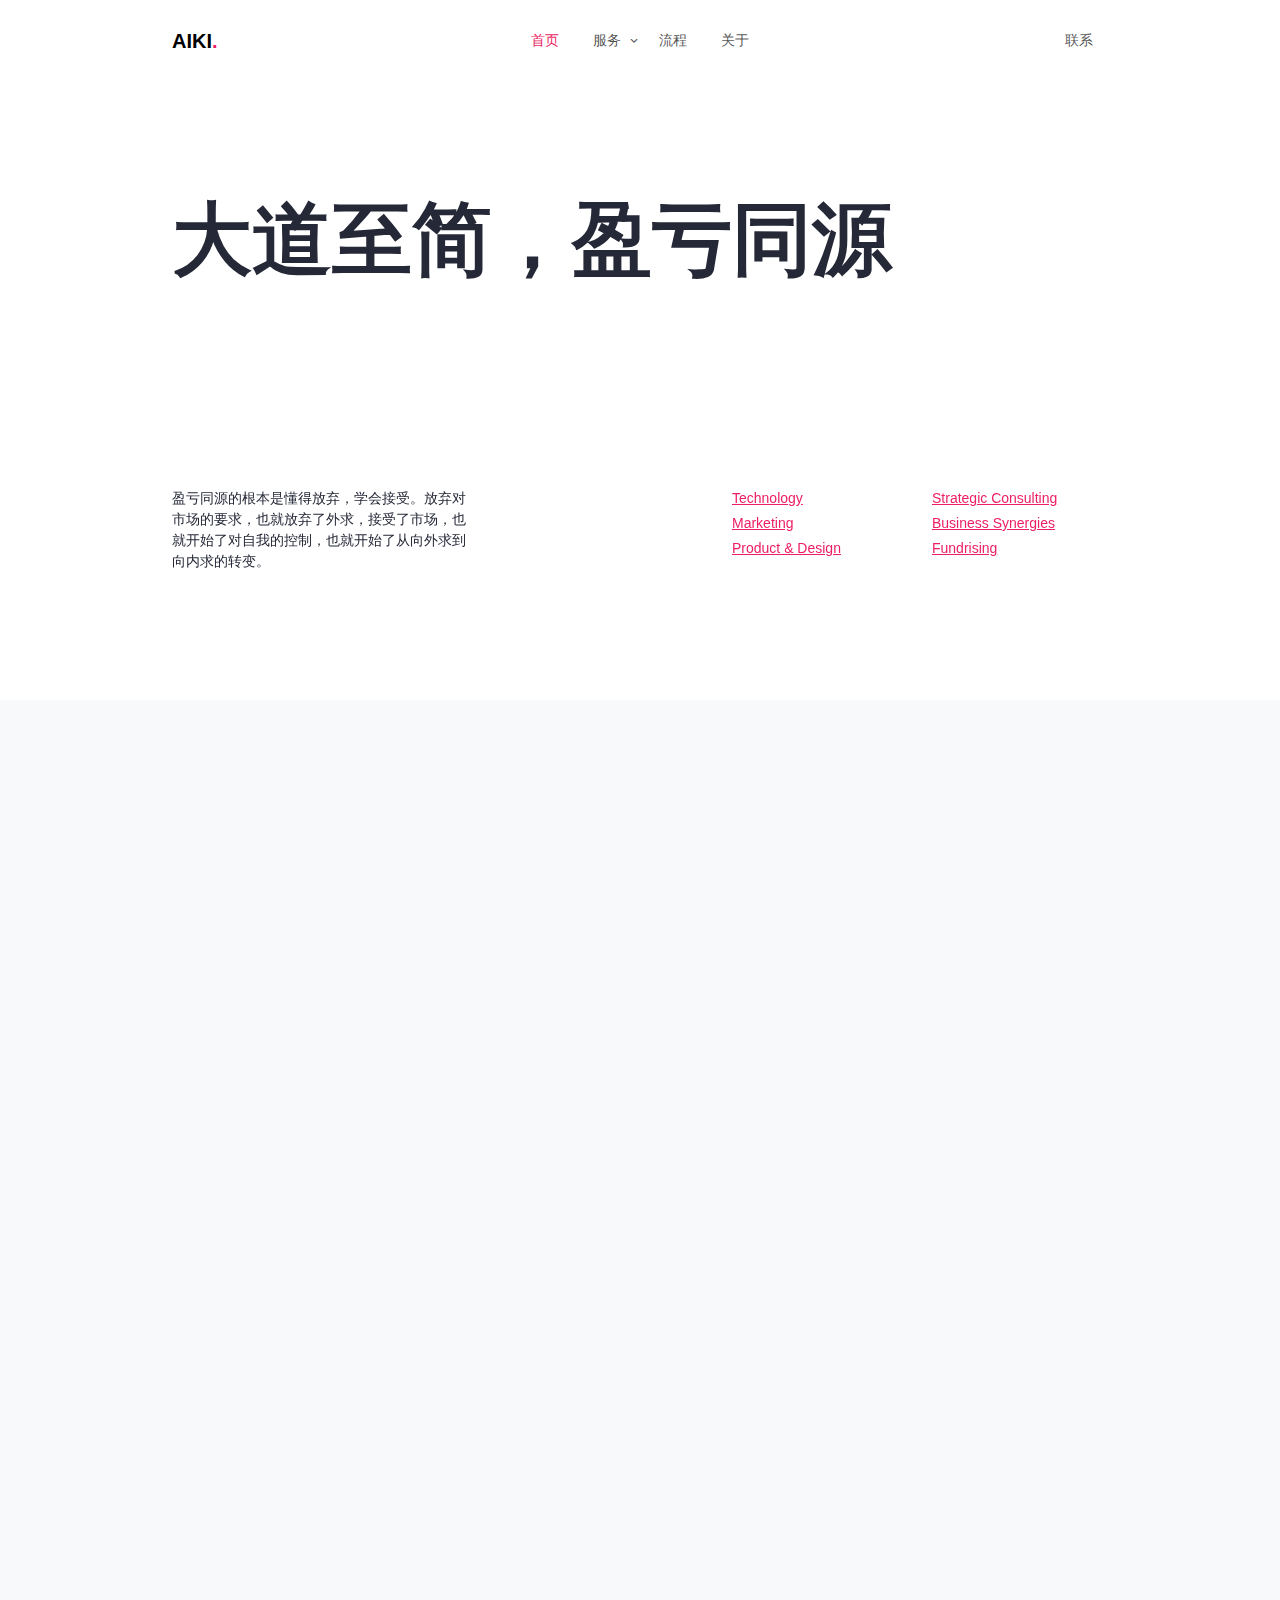
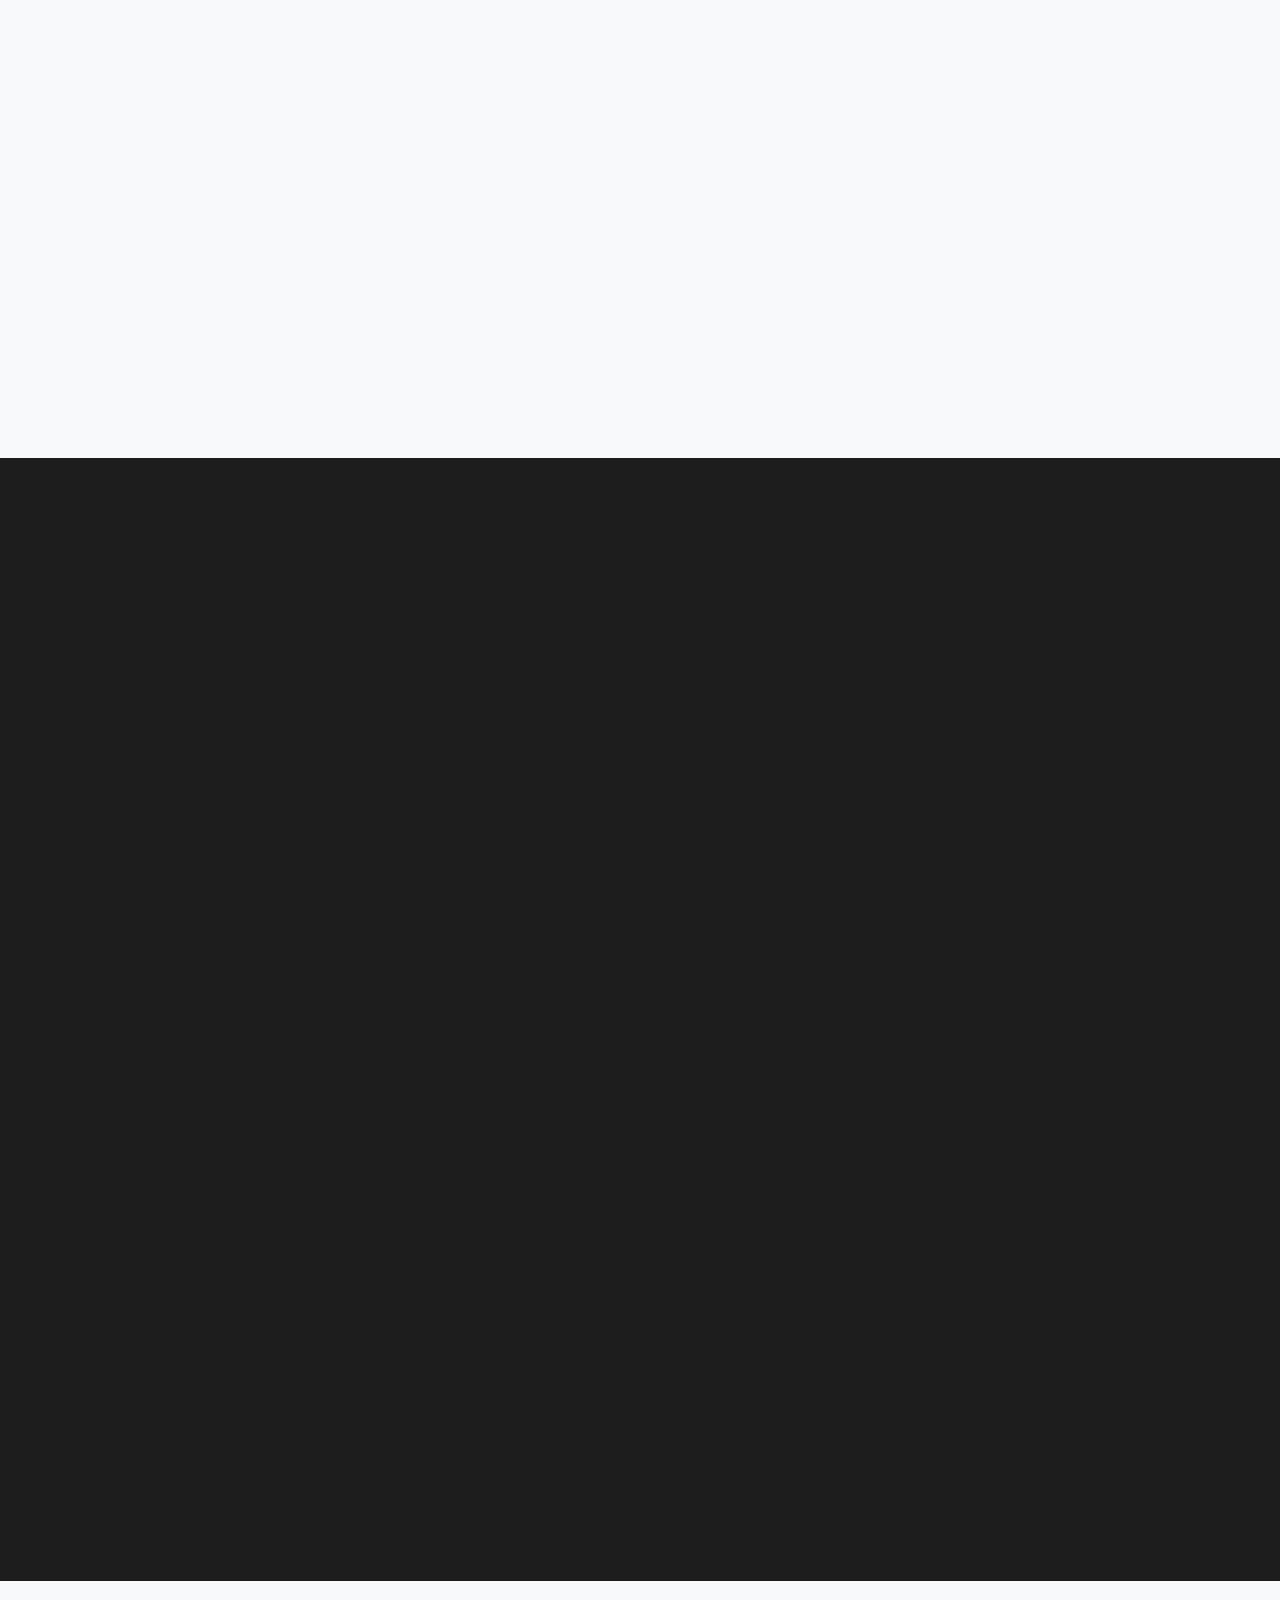
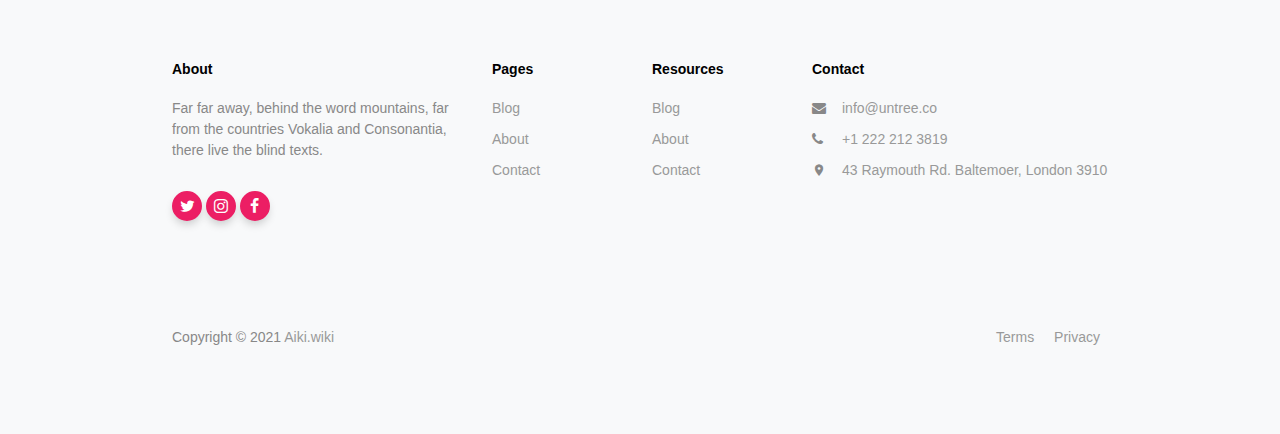
==== index.html @ 5a084901 "Add files via upload" ====
<!doctype html>
<html lang="en">
<head>
	<!-- Required meta tags -->
	<meta charset="utf-8">
	<meta name="viewport" content="width=device-width, initial-scale=1">
		
	<link rel="icon" type="image/png"  href="images/32.png">
	<link rel="stylesheet" href="css/1css2.css">

	<link rel="stylesheet" href="fonts/icomoon/style.css">
	<link rel="stylesheet" href="fonts/flaticon/font/flaticon.css">

	<link rel="stylesheet" href="css/tiny-slider.css">
	<link rel="stylesheet" href="css/aos.css">
	<link rel="stylesheet" href="css/glightbox.min.css">
	<link rel="stylesheet" href="css/style.css">

	<title>AIKI.WIKI - 艾奇交易</title>
</head>
<body data-bs-spy="scroll" data-bs-target="#site-navbar-target" data-bs-offset="100">
	

	<div class="site-mobile-menu site-navbar-target">
		<div class="site-mobile-menu-header">
			<div class="site-mobile-menu-close">
				<span class="icofont-close js-menu-toggle"></span>
			</div>
		</div>
		<div class="site-mobile-menu-body"></div>
	</div>

	<nav class="site-nav js-site-navbar site-navbar-target" id="site-navbar-target">
		<div class="container site-navigation">
			<div class="row">
				<div class="col-6 col-md-2 col-lg-2">
					<a href="index.html" class="logo m-0 float-start">AIKI<span class="text-primary">.</span></a>
				</div>
				<div class="col-md-8 d-none d-md-block col-lg-8 text-center">
					<ul class="js-clone-nav d-none d-lg-inline-block text-start site-menu p-0 m-0 ">
						<li><a href="#home-section" class="nav-link active">首页</a></li>
						<li class="has-children">
							<a href="#services-section" class="nav-link">服务</a>
							<ul class="dropdown">
								<li><a href="#" class="nav-link">Sub Menu One</a></li>
								<li><a href="#" class="nav-link">Sub Menu Two</a></li>
								<li class="has-children">
									<a href="#" class="nav-link">Dropdown</a>
									<ul class="dropdown">
										<li><a href="#" class="nav-link">Sub Menu One</a></li>
										<li><a href="#" class="nav-link">Sub Menu Two</a></li>
										<li><a href="#" class="nav-link">Sub Menu Three</a></li>
									</ul>
								</li>
							</ul>
						</li><!--server-->
						
						<li><a href="#process-section" class="nav-link">流程</a></li>
						
						
						<li><a href="#about-section" class="nav-link">关于</a></li>
					</ul>
				</div>
				<div class="col-6 col-md-2 col-lg-2">
					<ul class="js-clone-nav d-none d-lg-inline-block text-end float-end site-menu p-0 m-0 ">
						<li><a href="#contact-section" class="nav-link">联系</a></li>
					</ul>
					<a href="#" class="burger ms-auto float-end site-menu-toggle js-menu-toggle d-inline-block d-lg-none" data-toggle="collapse" data-target="#main-navbar">
						<span></span>
					</a>
				</div>
			</div>
		</div>
	</nav>
	
	
	<div class="hero" id="home-section">
		<div class="container">
			<div class="row">
				<div class="col-lg-12 mx-auto">
					<h1 class="heading" data-aos="fade-up">大道至简，盈亏同源</h1>
				</div>
			</div>
		</div>
	</div>

	<div class="section pt-0 section-1">
		<div class="container">
			<div class="row justify-content-between">
				<div class="col-lg-4 ml-auto" data-aos="fade-up">
					<p>盈亏同源的根本是懂得放弃，学会接受。放弃对市场的要求，也就放弃了外求，接受了市场，也就开始了对自我的控制，也就开始了从向外求到向内求的转变。</p>
				</div>
				<div class="col-lg-5 ms-auto" >
					<div class="row">
						<div class="col-lg-6" data-aos="fade-up" data-aos-delay="100">
							<ul class="list-unstyled links-underline">
								<li><a href="#">Technology</a></li>
								<li><a href="#">Marketing</a></li>
								<li><a href="#">Product &amp; Design</a></li>
							</ul>
						</div>
						<div class="col-lg-6" data-aos="fade-up" data-aos-delay="200">
							<ul class="list-unstyled links-underline">
								<li><a href="#">Strategic Consulting</a></li>
								<li><a href="#">Business Synergies</a></li>
								<li><a href="#">Fundrising</a></li>
							</ul>
						</div>
					</div>
				</div>
			</div>
		</div>
	</div>
	
	
	<div class="section bg-light" id="services-section">
		<div class="container">
			<div class="row mb-5 ">
				<div class="col-lg-6" data-aos="fade-up" data-aos-delay="0">
					<div class="heading-wrap">
						<h2 class="heading">Services</h2>
					</div>
				</div>
				<div class="col-lg-5 ml-auto" data-aos="fade-up" data-aos-delay="100">
					<p class="mb-4"><strong class="text-black">Separated they live in Bookmarksgrove</strong> right at the coast of the Semantics, a large language ocean. Far far away, behind the word mountains, far from the countries Vokalia and Consonantia, there live the blind texts.</p>
					<p><a href="#contact-section" class="btn btn-primary me-4">Get In Touch</a></p>
				</div>
			</div>
			<div class="row justify-content-center g-5">
				<div class="col-xs-12 col-sm-6 col-md-6 col-lg-5">
					<div class="service"  data-aos="fade-up" data-aos-delay="100">
						<a href="images/img_1.jpg" class="glightbox d-block mb-4 thumb"><img src="images/img_1.jpg" alt="Image" class="img-fluid"></a>
						<div class="">
							<h3 class="mb-3"><a href="#">Graphic Design</a></h3>

							<p>Separated they live in Bookmarksgrove right at the coast of the Semantics, a large language ocean. Far far away, behind the word mountains, far from the countries Vokalia and Consonantia, there live the blind texts.</p>
						</div>
					</div>
				</div>
				<div class="col-xs-12 col-sm-6 col-md-6 col-lg-5">
					<div class="service"  data-aos="fade-up" data-aos-delay="200">
						<a href="images/img_2.jpg" class="glightbox d-block mb-4 thumb"><img src="images/img_2.jpg" alt="Image" class="img-fluid"></a>
						<div class="">
							<h3 class="mb-3"><a href="#">Web Development</a></h3>

							<p>Separated they live in Bookmarksgrove right at the coast of the Semantics, a large language ocean. Far far away, behind the word mountains, far from the countries Vokalia and Consonantia, there live the blind texts.</p>
						</div>
					</div>
				</div>

				<div class="col-xs-12 col-sm-6 col-md-6 col-lg-5">
					<div class="service"  data-aos="fade-up" data-aos-delay="100">
						<a href="images/img_3.jpg" class="glightbox d-block mb-4 thumb"><img src="images/img_3.jpg" alt="Image" class="img-fluid"></a>
						<div class="">
							<h3 class="mb-3"><a href="#">Branding</a></h3>

							<p>Separated they live in Bookmarksgrove right at the coast of the Semantics, a large language ocean. Far far away, behind the word mountains, far from the countries Vokalia and Consonantia, there live the blind texts.</p>
						</div>
					</div>
				</div>
				<div class="col-xs-12 col-sm-6 col-md-6 col-lg-5">
					<div class="service"  data-aos="fade-up" data-aos-delay="200">
						<a href="images/img_4.jpg" class="glightbox d-block mb-4 thumb"><img src="images/img_4.jpg" alt="Image" class="img-fluid"></a>
						<div class="">
							<h3 class="mb-3"><a href="#">Iconography</a></h3>

							<p>Separated they live in Bookmarksgrove right at the coast of the Semantics, a large language ocean. Far far away, behind the word mountains, far from the countries Vokalia and Consonantia, there live the blind texts.</p>
						</div>
					</div>
				</div>

			</div>
		</div>
	</div>

	<div class="section section-4" id="about-section">
		<div class="container">
			<div class="row mb-5">
				<div class="col-lg-6"  data-aos="fade-up" data-aos-delay="0">
					<div class="heading-wrap">
						<h2 class="heading text-white">about</h2>
					</div>
				</div>
				<div class="col-lg-5 ml-auto"  data-aos="fade-up" data-aos-delay="100">
					<p class="mb-4 desc"><strong class="text-black">Separated they live in Bookmarksgrove</strong> right at the coast of the Semantics, a large language ocean. Far far away, behind the word mountains, far from the countries Vokalia and Consonantia, there live the blind texts.</p>
				</div>
			</div>

			<div class="row">
				<div class="col-xs-12 col-sm-6 col-md-6"  data-aos="fade-up" data-aos-delay="100">
					<div class="client active">
						<img src="images/logo-goldline.png" alt="Image">
						<h3>Goldline</h3>
						<p>Far far away, behind the word mountains, far from the countries Vokalia and Consonantia, there live the blind texts.</p>
					</div>
				</div>
				<div class="col-xs-12 col-sm-6 col-md-6"  data-aos="fade-up" data-aos-delay="200">
					<div class="client">
						<img src="images/logo-foxhub.png" alt="Image">
						<h3>Foxhub</h3>
						<p>Far far away, behind the word mountains, far from the countries Vokalia and Consonantia, there live the blind texts.</p>
					</div>
				</div>
				<div class="col-xs-12 col-sm-6 col-md-6"  data-aos="fade-up" data-aos-delay="100">
					<div class="client">
						<img src="images/logo-ideaa.png" alt="Image">
						<h3>Ideaa</h3>
						<p>Far far away, behind the word mountains, far from the countries Vokalia and Consonantia, there live the blind texts.</p>
					</div>
				</div>

				<div class="col-xs-12 col-sm-6 col-md-6"  data-aos="fade-up" data-aos-delay="200">
					<div class="client">
						<img src="images/logo-nirastate.png" alt="Image">
						<h3>Nirastate</h3>
						<p>Far far away, behind the word mountains, far from the countries Vokalia and Consonantia, there live the blind texts.</p>
					</div>
				</div>
				<div class="col-xs-12 col-sm-6 col-md-6"  data-aos="fade-up" data-aos-delay="100">
					<div class="client">
						<img src="images/logo-treva.png" alt="Image">
						<h3>Treva</h3>
						<p>Far far away, behind the word mountains, far from the countries Vokalia and Consonantia, there live the blind texts.</p>
					</div>
				</div>
				<div class="col-xs-12 col-sm-6 col-md-6"  data-aos="fade-up" data-aos-delay="200">
					<div class="client">
						<img src="images/logo-goldline.png" alt="Image">
						<h3>Goldline</h3>
						<p>Far far away, behind the word mountains, far from the countries Vokalia and Consonantia, there live the blind texts.</p>
					</div>
				</div>
			</div>
		</div>
	</div>





	<div class="site-footer">
		<div class="inner first">
			<div class="container">
				<div class="row">
					<div class="col-md-6 col-lg-4">
						<div class="widget">
							<h3 class="heading">About</h3>
							<p>Far far away, behind the word mountains, far from the countries Vokalia and Consonantia, there live the blind texts.</p>
						</div>
						<div class="widget">
							<ul class="list-unstyled social">
								<li><a href="#"><span class="icon-twitter"></span></a></li>
								<li><a href="#"><span class="icon-instagram"></span></a></li>
								<li><a href="#"><span class="icon-facebook"></span></a></li>
							</ul>
						</div>
					</div>
					<div class="col-md-6 col-lg-2 pl-lg-5">
						<div class="widget">
							<h3 class="heading">Pages</h3>
							<ul class="links list-unstyled">
								<li><a href="#">Blog</a></li>
								<li><a href="#">About</a></li>
								<li><a href="#">Contact</a></li>
							</ul>
						</div>
					</div>
					<div class="col-md-6 col-lg-2">
						<div class="widget">
							<h3 class="heading">Resources</h3>
							<ul class="links list-unstyled">
								<li><a href="#">Blog</a></li>
								<li><a href="#">About</a></li>
								<li><a href="#">Contact</a></li>
							</ul>
						</div>
					</div>
					<div class="col-md-6 col-lg-4">
						<div class="widget">
							<h3 class="heading">Contact</h3>
							<ul class="list-unstyled quick-info links">
								<li class="email"><a href="#">info@untree.co</a></li>
								<li class="phone"><a href="#">+1 222 212 3819</a></li>
								<li class="address"><a href="#">43 Raymouth Rd. Baltemoer, London 3910</a></li>
							</ul>
						</div>
					</div>
				</div>
			</div>
		</div>



		<div class="inner dark">
			<div class="container">
				<div class="row text-center text-md-start">
					<div class="col-md-6 mb-3 mb-md-0">
						<p>Copyright &copy; 2021 <a href="http://www.AIKI.WIKI/" target="_blank" rel="nofollow noopener">Aiki.wiki</a>
						</p>
					</div>
					<div class="col-md-6 text-md-end">
						<a href="#" class="mx-2">Terms</a>
						<a href="#" class="mx-2">Privacy</a>
					</div>
				</div>
			</div>
		</div>
	</div>

	<!-- Preloader -->
	<div id="overlayer"></div>
	<div class="loader">
		<div class="spinner-border" role="status">
			<span class="visually-hidden">Loading...</span>
		</div>
	</div>


	<script src="js/bootstrap.bundle.min.js"></script>
	<script src="js/tiny-slider.js"></script>
	<script src="js/aos.js"></script>
	<script src="js/navbar.js"></script>
	<script src="js/page-scroll.js"></script>
	<script src="js/counter.js"></script>
	<script src="js/glightbox.min.js"></script>
	<script src="js/custom.js"></script>
</body>
</html>
---- fonts/icomoon/style.css ----
@font-face {
  font-family: 'icomoon';
  src:  url('fonts/icomoon.eot?10si43');
  src:  url('fonts/icomoon.eot?10si43#iefix') format('embedded-opentype'),
    url('fonts/icomoon.ttf?10si43') format('truetype'),
    url('fonts/icomoon.woff?10si43') format('woff'),
    url('fonts/icomoon.svg?10si43#icomoon') format('svg');
  font-weight: normal;
  font-style: normal;
}

[class^="icon-"], [class*=" icon-"] {
  /* use !important to prevent issues with browser extensions that change fonts */
  font-family: 'icomoon' !important;
  speak: none;
  font-style: normal;
  font-weight: normal;
  font-variant: normal;
  text-transform: none;
  line-height: 1;

  /* Better Font Rendering =========== */
  -webkit-font-smoothing: antialiased;
  -moz-osx-font-smoothing: grayscale;
}

.icon-asterisk:before {
  content: "\f069";
}
.icon-plus:before {
  content: "\f067";
}
.icon-question:before {
  content: "\f128";
}
.icon-minus:before {
  content: "\f068";
}
.icon-glass:before {
  content: "\f000";
}
.icon-music:before {
  content: "\f001";
}
.icon-search:before {
  content: "\f002";
}
.icon-envelope-o:before {
  content: "\f003";
}
.icon-heart:before {
  content: "\f004";
}
.icon-star:before {
  content: "\f005";
}
.icon-star-o:before {
  content: "\f006";
}
.icon-user:before {
  content: "\f007";
}
.icon-film:before {
  content: "\f008";
}
.icon-th-large:before {
  content: "\f009";
}
.icon-th:before {
  content: "\f00a";
}
.icon-th-list:before {
  content: "\f00b";
}
.icon-check:before {
  content: "\f00c";
}
.icon-close:before {
  content: "\f00d";
}
.icon-remove:before {
  content: "\f00d";
}
.icon-times:before {
  content: "\f00d";
}
.icon-search-plus:before {
  content: "\f00e";
}
.icon-search-minus:before {
  content: "\f010";
}
.icon-power-off:before {
  content: "\f011";
}
.icon-signal:before {
  content: "\f012";
}
.icon-cog:before {
  content: "\f013";
}
.icon-gear:before {
  content: "\f013";
}
.icon-trash-o:before {
  content: "\f014";
}
.icon-home:before {
  content: "\f015";
}
.icon-file-o:before {
  content: "\f016";
}
.icon-clock-o:before {
  content: "\f017";
}
.icon-road:before {
  content: "\f018";
}
.icon-download:before {
  content: "\f019";
}
.icon-arrow-circle-o-down:before {
  content: "\f01a";
}
.icon-arrow-circle-o-up:before {
  content: "\f01b";
}
.icon-inbox:before {
  content: "\f01c";
}
.icon-play-circle-o:before {
  content: "\f01d";
}
.icon-repeat:before {
  content: "\f01e";
}
.icon-rotate-right:before {
  content: "\f01e";
}
.icon-refresh:before {
  content: "\f021";
}
.icon-list-alt:before {
  content: "\f022";
}
.icon-lock:before {
  content: "\f023";
}
.icon-flag:before {
  content: "\f024";
}
.icon-headphones:before {
  content: "\f025";
}
.icon-volume-off:before {
  content: "\f026";
}
.icon-volume-down:before {
  content: "\f027";
}
.icon-volume-up:before {
  content: "\f028";
}
.icon-qrcode:before {
  content: "\f029";
}
.icon-barcode:before {
  content: "\f02a";
}
.icon-tag:before {
  content: "\f02b";
}
.icon-tags:before {
  content: "\f02c";
}
.icon-book:before {
  content: "\f02d";
}
.icon-bookmark:before {
  content: "\f02e";
}
.icon-print:before {
  content: "\f02f";
}
.icon-camera:before {
  content: "\f030";
}
.icon-font:before {
  content: "\f031";
}
.icon-bold:before {
  content: "\f032";
}
.icon-italic:before {
  content: "\f033";
}
.icon-text-height:before {
  content: "\f034";
}
.icon-text-width:before {
  content: "\f035";
}
.icon-align-left:before {
  content: "\f036";
}
.icon-align-center:before {
  content: "\f037";
}
.icon-align-right:before {
  content: "\f038";
}
.icon-align-justify:before {
  content: "\f039";
}
.icon-list:before {
  content: "\f03a";
}
.icon-dedent:before {
  content: "\f03b";
}
.icon-outdent:before {
  content: "\f03b";
}
.icon-indent:before {
  content: "\f03c";
}
.icon-video-camera:before {
  content: "\f03d";
}
.icon-image:before {
  content: "\f03e";
}
.icon-photo:before {
  content: "\f03e";
}
.icon-picture-o:before {
  content: "\f03e";
}
.icon-pencil:before {
  content: "\f040";
}
.icon-map-marker:before {
  content: "\f041";
}
.icon-adjust:before {
  content: "\f042";
}
.icon-tint:before {
  content: "\f043";
}
.icon-edit:before {
  content: "\f044";
}
.icon-pencil-square-o:before {
  content: "\f044";
}
.icon-share-square-o:before {
  content: "\f045";
}
.icon-check-square-o:before {
  content: "\f046";
}
.icon-arrows:before {
  content: "\f047";
}
.icon-step-backward:before {
  content: "\f048";
}
.icon-fast-backward:before {
  content: "\f049";
}
.icon-backward:before {
  content: "\f04a";
}
.icon-play:before {
  content: "\f04b";
}
.icon-pause:before {
  content: "\f04c";
}
.icon-stop:before {
  content: "\f04d";
}
.icon-forward:before {
  content: "\f04e";
}
.icon-fast-forward:before {
  content: "\f050";
}
.icon-step-forward:before {
  content: "\f051";
}
.icon-eject:before {
  content: "\f052";
}
.icon-chevron-left:before {
  content: "\f053";
}
.icon-chevron-right:before {
  content: "\f054";
}
.icon-plus-circle:before {
  content: "\f055";
}
.icon-minus-circle:before {
  content: "\f056";
}
.icon-times-circle:before {
  content: "\f057";
}
.icon-check-circle:before {
  content: "\f058";
}
.icon-question-circle:before {
  content: "\f059";
}
.icon-info-circle:before {
  content: "\f05a";
}
.icon-crosshairs:before {
  content: "\f05b";
}
.icon-times-circle-o:before {
  content: "\f05c";
}
.icon-check-circle-o:before {
  content: "\f05d";
}
.icon-ban:before {
  content: "\f05e";
}
.icon-arrow-left:before {
  content: "\f060";
}
.icon-arrow-right:before {
  content: "\f061";
}
.icon-arrow-up:before {
  content: "\f062";
}
.icon-arrow-down:before {
  content: "\f063";
}
.icon-mail-forward:before {
  content: "\f064";
}
.icon-share:before {
  content: "\f064";
}
.icon-expand:before {
  content: "\f065";
}
.icon-compress:before {
  content: "\f066";
}
.icon-exclamation-circle:before {
  content: "\f06a";
}
.icon-gift:before {
  content: "\f06b";
}
.icon-leaf:before {
  content: "\f06c";
}
.icon-fire:before {
  content: "\f06d";
}
.icon-eye:before {
  content: "\f06e";
}
.icon-eye-slash:before {
  content: "\f070";
}
.icon-exclamation-triangle:before {
  content: "\f071";
}
.icon-warning:before {
  content: "\f071";
}
.icon-plane:before {
  content: "\f072";
}
.icon-calendar:before {
  content: "\f073";
}
.icon-random:before {
  content: "\f074";
}
.icon-comment:before {
  content: "\f075";
}
.icon-magnet:before {
  content: "\f076";
}
.icon-chevron-up:before {
  content: "\f077";
}
.icon-chevron-down:before {
  content: "\f078";
}
.icon-retweet:before {
  content: "\f079";
}
.icon-shopping-cart:before {
  content: "\f07a";
}
.icon-folder:before {
  content: "\f07b";
}
.icon-folder-open:before {
  content: "\f07c";
}
.icon-arrows-v:before {
  content: "\f07d";
}
.icon-arrows-h:before {
  content: "\f07e";
}
.icon-bar-chart:before {
  content: "\f080";
}
.icon-bar-chart-o:before {
  content: "\f080";
}
.icon-twitter-square:before {
  content: "\f081";
}
.icon-facebook-square:before {
  content: "\f082";
}
.icon-camera-retro:before {
  content: "\f083";
}
.icon-key:before {
  content: "\f084";
}
.icon-cogs:before {
  content: "\f085";
}
.icon-gears:before {
  content: "\f085";
}
.icon-comments:before {
  content: "\f086";
}
.icon-thumbs-o-up:before {
  content: "\f087";
}
.icon-thumbs-o-down:before {
  content: "\f088";
}
.icon-star-half:before {
  content: "\f089";
}
.icon-heart-o:before {
  content: "\f08a";
}
.icon-sign-out:before {
  content: "\f08b";
}
.icon-linkedin-square:before {
  content: "\f08c";
}
.icon-thumb-tack:before {
  content: "\f08d";
}
.icon-external-link:before {
  content: "\f08e";
}
.icon-sign-in:before {
  content: "\f090";
}
.icon-trophy:before {
  content: "\f091";
}
.icon-github-square:before {
  content: "\f092";
}
.icon-upload:before {
  content: "\f093";
}
.icon-lemon-o:before {
  content: "\f094";
}
.icon-phone:before {
  content: "\f095";
}
.icon-square-o:before {
  content: "\f096";
}
.icon-bookmark-o:before {
  content: "\f097";
}
.icon-phone-square:before {
  content: "\f098";
}
.icon-twitter:before {
  content: "\f099";
}
.icon-facebook:before {
  content: "\f09a";
}
.icon-facebook-f:before {
  content: "\f09a";
}
.icon-github:before {
  content: "\f09b";
}
.icon-unlock:before {
  content: "\f09c";
}
.icon-credit-card:before {
  content: "\f09d";
}
.icon-feed:before {
  content: "\f09e";
}
.icon-rss:before {
  content: "\f09e";
}
.icon-hdd-o:before {
  content: "\f0a0";
}
.icon-bullhorn:before {
  content: "\f0a1";
}
.icon-bell-o:before {
  content: "\f0a2";
}
.icon-certificate:before {
  content: "\f0a3";
}
.icon-hand-o-right:before {
  content: "\f0a4";
}
.icon-hand-o-left:before {
  content: "\f0a5";
}
.icon-hand-o-up:before {
  content: "\f0a6";
}
.icon-hand-o-down:before {
  content: "\f0a7";
}
.icon-arrow-circle-left:before {
  content: "\f0a8";
}
.icon-arrow-circle-right:before {
  content: "\f0a9";
}
.icon-arrow-circle-up:before {
  content: "\f0aa";
}
.icon-arrow-circle-down:before {
  content: "\f0ab";
}
.icon-globe:before {
  content: "\f0ac";
}
.icon-wrench:before {
  content: "\f0ad";
}
.icon-tasks:before {
  content: "\f0ae";
}
.icon-filter:before {
  content: "\f0b0";
}
.icon-briefcase:before {
  content: "\f0b1";
}
.icon-arrows-alt:before {
  content: "\f0b2";
}
.icon-group:before {
  content: "\f0c0";
}
.icon-users:before {
  content: "\f0c0";
}
.icon-chain:before {
  content: "\f0c1";
}
.icon-link:before {
  content: "\f0c1";
}
.icon-cloud:before {
  content: "\f0c2";
}
.icon-flask:before {
  content: "\f0c3";
}
.icon-cut:before {
  content: "\f0c4";
}
.icon-scissors:before {
  content: "\f0c4";
}
.icon-copy:before {
  content: "\f0c5";
}
.icon-files-o:before {
  content: "\f0c5";
}
.icon-paperclip:before {
  content: "\f0c6";
}
.icon-floppy-o:before {
  content: "\f0c7";
}
.icon-save:before {
  content: "\f0c7";
}
.icon-square:before {
  content: "\f0c8";
}
.icon-bars:before {
  content: "\f0c9";
}
.icon-navicon:before {
  content: "\f0c9";
}
.icon-reorder:before {
  content: "\f0c9";
}
.icon-list-ul:before {
  content: "\f0ca";
}
.icon-list-ol:before {
  content: "\f0cb";
}
.icon-strikethrough:before {
  content: "\f0cc";
}
.icon-underline:before {
  content: "\f0cd";
}
.icon-table:before {
  content: "\f0ce";
}
.icon-magic:before {
  content: "\f0d0";
}
.icon-truck:before {
  content: "\f0d1";
}
.icon-pinterest:before {
  content: "\f0d2";
}
.icon-pinterest-square:before {
  content: "\f0d3";
}
.icon-google-plus-square:before {
  content: "\f0d4";
}
.icon-google-plus:before {
  content: "\f0d5";
}
.icon-money:before {
  content: "\f0d6";
}
.icon-caret-down:before {
  content: "\f0d7";
}
.icon-caret-up:before {
  content: "\f0d8";
}
.icon-caret-left:before {
  content: "\f0d9";
}
.icon-caret-right:before {
  content: "\f0da";
}
.icon-columns:before {
  content: "\f0db";
}
.icon-sort:before {
  content: "\f0dc";
}
.icon-unsorted:before {
  content: "\f0dc";
}
.icon-sort-desc:before {
  content: "\f0dd";
}
.icon-sort-down:before {
  content: "\f0dd";
}
.icon-sort-asc:before {
  content: "\f0de";
}
.icon-sort-up:before {
  content: "\f0de";
}
.icon-envelope:before {
  content: "\f0e0";
}
.icon-linkedin:before {
  content: "\f0e1";
}
.icon-rotate-left:before {
  content: "\f0e2";
}
.icon-undo:before {
  content: "\f0e2";
}
.icon-gavel:before {
  content: "\f0e3";
}
.icon-legal:before {
  content: "\f0e3";
}
.icon-dashboard:before {
  content: "\f0e4";
}
.icon-tachometer:before {
  content: "\f0e4";
}
.icon-comment-o:before {
  content: "\f0e5";
}
.icon-comments-o:before {
  content: "\f0e6";
}
.icon-bolt:before {
  content: "\f0e7";
}
.icon-flash:before {
  content: "\f0e7";
}
.icon-sitemap:before {
  content: "\f0e8";
}
.icon-umbrella:before {
  content: "\f0e9";
}
.icon-clipboard:before {
  content: "\f0ea";
}
.icon-paste:before {
  content: "\f0ea";
}
.icon-lightbulb-o:before {
  content: "\f0eb";
}
.icon-exchange:before {
  content: "\f0ec";
}
.icon-cloud-download:before {
  content: "\f0ed";
}
.icon-cloud-upload:before {
  content: "\f0ee";
}
.icon-user-md:before {
  content: "\f0f0";
}
.icon-stethoscope:before {
  content: "\f0f1";
}
.icon-suitcase:before {
  content: "\f0f2";
}
.icon-bell:before {
  content: "\f0f3";
}
.icon-coffee:before {
  content: "\f0f4";
}
.icon-cutlery:before {
  content: "\f0f5";
}
.icon-file-text-o:before {
  content: "\f0f6";
}
.icon-building-o:before {
  content: "\f0f7";
}
.icon-hospital-o:before {
  content: "\f0f8";
}
.icon-ambulance:before {
  content: "\f0f9";
}
.icon-medkit:before {
  content: "\f0fa";
}
.icon-fighter-jet:before {
  content: "\f0fb";
}
.icon-beer:before {
  content: "\f0fc";
}
.icon-h-square:before {
  content: "\f0fd";
}
.icon-plus-square:before {
  content: "\f0fe";
}
.icon-angle-double-left:before {
  content: "\f100";
}
.icon-angle-double-right:before {
  content: "\f101";
}
.icon-angle-double-up:before {
  content: "\f102";
}
.icon-angle-double-down:before {
  content: "\f103";
}
.icon-angle-left:before {
  content: "\f104";
}
.icon-angle-right:before {
  content: "\f105";
}
.icon-angle-up:before {
  content: "\f106";
}
.icon-angle-down:before {
  content: "\f107";
}
.icon-desktop:before {
  content: "\f108";
}
.icon-laptop:before {
  content: "\f109";
}
.icon-tablet:before {
  content: "\f10a";
}
.icon-mobile:before {
  content: "\f10b";
}
.icon-mobile-phone:before {
  content: "\f10b";
}
.icon-circle-o:before {
  content: "\f10c";
}
.icon-quote-left:before {
  content: "\f10d";
}
.icon-quote-right:before {
  content: "\f10e";
}
.icon-spinner:before {
  content: "\f110";
}
.icon-circle:before {
  content: "\f111";
}
.icon-mail-reply:before {
  content: "\f112";
}
.icon-reply:before {
  content: "\f112";
}
.icon-github-alt:before {
  content: "\f113";
}
.icon-folder-o:before {
  content: "\f114";
}
.icon-folder-open-o:before {
  content: "\f115";
}
.icon-smile-o:before {
  content: "\f118";
}
.icon-frown-o:before {
  content: "\f119";
}
.icon-meh-o:before {
  content: "\f11a";
}
.icon-gamepad:before {
  content: "\f11b";
}
.icon-keyboard-o:before {
  content: "\f11c";
}
.icon-flag-o:before {
  content: "\f11d";
}
.icon-flag-checkered:before {
  content: "\f11e";
}
.icon-terminal:before {
  content: "\f120";
}
.icon-code:before {
  content: "\f121";
}
.icon-mail-reply-all:before {
  content: "\f122";
}
.icon-reply-all:before {
  content: "\f122";
}
.icon-star-half-empty:before {
  content: "\f123";
}
.icon-star-half-full:before {
  content: "\f123";
}
.icon-star-half-o:before {
  content: "\f123";
}
.icon-location-arrow:before {
  content: "\f124";
}
.icon-crop:before {
  content: "\f125";
}
.icon-code-fork:before {
  content: "\f126";
}
.icon-chain-broken:before {
  content: "\f127";
}
.icon-unlink:before {
  content: "\f127";
}
.icon-info:before {
  content: "\f129";
}
.icon-exclamation:before {
  content: "\f12a";
}
.icon-superscript:before {
  content: "\f12b";
}
.icon-subscript:before {
  content: "\f12c";
}
.icon-eraser:before {
  content: "\f12d";
}
.icon-puzzle-piece:before {
  content: "\f12e";
}
.icon-microphone:before {
  content: "\f130";
}
.icon-microphone-slash:before {
  content: "\f131";
}
.icon-shield:before {
  content: "\f132";
}
.icon-calendar-o:before {
  content: "\f133";
}
.icon-fire-extinguisher:before {
  content: "\f134";
}
.icon-rocket:before {
  content: "\f135";
}
.icon-maxcdn:before {
  content: "\f136";
}
.icon-chevron-circle-left:before {
  content: "\f137";
}
.icon-chevron-circle-right:before {
  content: "\f138";
}
.icon-chevron-circle-up:before {
  content: "\f139";
}
.icon-chevron-circle-down:before {
  content: "\f13a";
}
.icon-html5:before {
  content: "\f13b";
}
.icon-css3:before {
  content: "\f13c";
}
.icon-anchor:before {
  content: "\f13d";
}
.icon-unlock-alt:before {
  content: "\f13e";
}
.icon-bullseye:before {
  content: "\f140";
}
.icon-ellipsis-h:before {
  content: "\f141";
}
.icon-ellipsis-v:before {
  content: "\f142";
}
.icon-rss-square:before {
  content: "\f143";
}
.icon-play-circle:before {
  content: "\f144";
}
.icon-ticket:before {
  content: "\f145";
}
.icon-minus-square:before {
  content: "\f146";
}
.icon-minus-square-o:before {
  content: "\f147";
}
.icon-level-up:before {
  content: "\f148";
}
.icon-level-down:before {
  content: "\f149";
}
.icon-check-square:before {
  content: "\f14a";
}
.icon-pencil-square:before {
  content: "\f14b";
}
.icon-external-link-square:before {
  content: "\f14c";
}
.icon-share-square:before {
  content: "\f14d";
}
.icon-compass:before {
  content: "\f14e";
}
.icon-caret-square-o-down:before {
  content: "\f150";
}
.icon-toggle-down:before {
  content: "\f150";
}
.icon-caret-square-o-up:before {
  content: "\f151";
}
.icon-toggle-up:before {
  content: "\f151";
}
.icon-caret-square-o-right:before {
  content: "\f152";
}
.icon-toggle-right:before {
  content: "\f152";
}
.icon-eur:before {
  content: "\f153";
}
.icon-euro:before {
  content: "\f153";
}
.icon-gbp:before {
  content: "\f154";
}
.icon-dollar:before {
  content: "\f155";
}
.icon-usd:before {
  content: "\f155";
}
.icon-inr:before {
  content: "\f156";
}
.icon-rupee:before {
  content: "\f156";
}
.icon-cny:before {
  content: "\f157";
}
.icon-jpy:before {
  content: "\f157";
}
.icon-rmb:before {
  content: "\f157";
}
.icon-yen:before {
  content: "\f157";
}
.icon-rouble:before {
  content: "\f158";
}
.icon-rub:before {
  content: "\f158";
}
.icon-ruble:before {
  content: "\f158";
}
.icon-krw:before {
  content: "\f159";
}
.icon-won:before {
  content: "\f159";
}
.icon-bitcoin:before {
  content: "\f15a";
}
.icon-btc:before {
  content: "\f15a";
}
.icon-file:before {
  content: "\f15b";
}
.icon-file-text:before {
  content: "\f15c";
}
.icon-sort-alpha-asc:before {
  content: "\f15d";
}
.icon-sort-alpha-desc:before {
  content: "\f15e";
}
.icon-sort-amount-asc:before {
  content: "\f160";
}
.icon-sort-amount-desc:before {
  content: "\f161";
}
.icon-sort-numeric-asc:before {
  content: "\f162";
}
.icon-sort-numeric-desc:before {
  content: "\f163";
}
.icon-thumbs-up:before {
  content: "\f164";
}
.icon-thumbs-down:before {
  content: "\f165";
}
.icon-youtube-square:before {
  content: "\f166";
}
.icon-youtube:before {
  content: "\f167";
}
.icon-xing:before {
  content: "\f168";
}
.icon-xing-square:before {
  content: "\f169";
}
.icon-youtube-play:before {
  content: "\f16a";
}
.icon-dropbox:before {
  content: "\f16b";
}
.icon-stack-overflow:before {
  content: "\f16c";
}
.icon-instagram:before {
  content: "\f16d";
}
.icon-flickr:before {
  content: "\f16e";
}
.icon-adn:before {
  content: "\f170";
}
.icon-bitbucket:before {
  content: "\f171";
}
.icon-bitbucket-square:before {
  content: "\f172";
}
.icon-tumblr:before {
  content: "\f173";
}
.icon-tumblr-square:before {
  content: "\f174";
}
.icon-long-arrow-down:before {
  content: "\f175";
}
.icon-long-arrow-up:before {
  content: "\f176";
}
.icon-long-arrow-left:before {
  content: "\f177";
}
.icon-long-arrow-right:before {
  content: "\f178";
}
.icon-apple:before {
  content: "\f179";
}
.icon-windows:before {
  content: "\f17a";
}
.icon-android:before {
  content: "\f17b";
}
.icon-linux:before {
  content: "\f17c";
}
.icon-dribbble:before {
  content: "\f17d";
}
.icon-skype:before {
  content: "\f17e";
}
.icon-foursquare:before {
  content: "\f180";
}
.icon-trello:before {
  content: "\f181";
}
.icon-female:before {
  content: "\f182";
}
.icon-male:before {
  content: "\f183";
}
.icon-gittip:before {
  content: "\f184";
}
.icon-gratipay:before {
  content: "\f184";
}
.icon-sun-o:before {
  content: "\f185";
}
.icon-moon-o:before {
  content: "\f186";
}
.icon-archive:before {
  content: "\f187";
}
.icon-bug:before {
  content: "\f188";
}
.icon-vk:before {
  content: "\f189";
}
.icon-weibo:before {
  content: "\f18a";
}
.icon-renren:before {
  content: "\f18b";
}
.icon-pagelines:before {
  content: "\f18c";
}
.icon-stack-exchange:before {
  content: "\f18d";
}
.icon-arrow-circle-o-right:before {
  content: "\f18e";
}
.icon-arrow-circle-o-left:before {
  content: "\f190";
}
.icon-caret-square-o-left:before {
  content: "\f191";
}
.icon-toggle-left:before {
  content: "\f191";
}
.icon-dot-circle-o:before {
  content: "\f192";
}
.icon-wheelchair:before {
  content: "\f193";
}
.icon-vimeo-square:before {
  content: "\f194";
}
.icon-try:before {
  content: "\f195";
}
.icon-turkish-lira:before {
  content: "\f195";
}
.icon-plus-square-o:before {
  content: "\f196";
}
.icon-space-shuttle:before {
  content: "\f197";
}
.icon-slack:before {
  content: "\f198";
}
.icon-envelope-square:before {
  content: "\f199";
}
.icon-wordpress:before {
  content: "\f19a";
}
.icon-openid:before {
  content: "\f19b";
}
.icon-bank:before {
  content: "\f19c";
}
.icon-institution:before {
  content: "\f19c";
}
.icon-university:before {
  content: "\f19c";
}
.icon-graduation-cap:before {
  content: "\f19d";
}
.icon-mortar-board:before {
  content: "\f19d";
}
.icon-yahoo:before {
  content: "\f19e";
}
.icon-google:before {
  content: "\f1a0";
}
.icon-reddit:before {
  content: "\f1a1";
}
.icon-reddit-square:before {
  content: "\f1a2";
}
.icon-stumbleupon-circle:before {
  content: "\f1a3";
}
.icon-stumbleupon:before {
  content: "\f1a4";
}
.icon-delicious:before {
  content: "\f1a5";
}
.icon-digg:before {
  content: "\f1a6";
}
.icon-pied-piper-pp:before {
  content: "\f1a7";
}
.icon-pied-piper-alt:before {
  content: "\f1a8";
}
.icon-drupal:before {
  content: "\f1a9";
}
.icon-joomla:before {
  content: "\f1aa";
}
.icon-language:before {
  content: "\f1ab";
}
.icon-fax:before {
  content: "\f1ac";
}
.icon-building:before {
  content: "\f1ad";
}
.icon-child:before {
  content: "\f1ae";
}
.icon-paw:before {
  content: "\f1b0";
}
.icon-spoon:before {
  content: "\f1b1";
}
.icon-cube:before {
  content: "\f1b2";
}
.icon-cubes:before {
  content: "\f1b3";
}
.icon-behance:before {
  content: "\f1b4";
}
.icon-behance-square:before {
  content: "\f1b5";
}
.icon-steam:before {
  content: "\f1b6";
}
.icon-steam-square:before {
  content: "\f1b7";
}
.icon-recycle:before {
  content: "\f1b8";
}
.icon-automobile:before {
  content: "\f1b9";
}
.icon-car:before {
  content: "\f1b9";
}
.icon-cab:before {
  content: "\f1ba";
}
.icon-taxi:before {
  content: "\f1ba";
}
.icon-tree:before {
  content: "\f1bb";
}
.icon-spotify:before {
  content: "\f1bc";
}
.icon-deviantart:before {
  content: "\f1bd";
}
.icon-soundcloud:before {
  content: "\f1be";
}
.icon-database:before {
  content: "\f1c0";
}
.icon-file-pdf-o:before {
  content: "\f1c1";
}
.icon-file-word-o:before {
  content: "\f1c2";
}
.icon-file-excel-o:before {
  content: "\f1c3";
}
.icon-file-powerpoint-o:before {
  content: "\f1c4";
}
.icon-file-image-o:before {
  content: "\f1c5";
}
.icon-file-photo-o:before {
  content: "\f1c5";
}
.icon-file-picture-o:before {
  content: "\f1c5";
}
.icon-file-archive-o:before {
  content: "\f1c6";
}
.icon-file-zip-o:before {
  content: "\f1c6";
}
.icon-file-audio-o:before {
  content: "\f1c7";
}
.icon-file-sound-o:before {
  content: "\f1c7";
}
.icon-file-movie-o:before {
  content: "\f1c8";
}
.icon-file-video-o:before {
  content: "\f1c8";
}
.icon-file-code-o:before {
  content: "\f1c9";
}
.icon-vine:before {
  content: "\f1ca";
}
.icon-codepen:before {
  content: "\f1cb";
}
.icon-jsfiddle:before {
  content: "\f1cc";
}
.icon-life-bouy:before {
  content: "\f1cd";
}
.icon-life-buoy:before {
  content: "\f1cd";
}
.icon-life-ring:before {
  content: "\f1cd";
}
.icon-life-saver:before {
  content: "\f1cd";
}
.icon-support:before {
  content: "\f1cd";
}
.icon-circle-o-notch:before {
  content: "\f1ce";
}
.icon-ra:before {
  content: "\f1d0";
}
.icon-rebel:before {
  content: "\f1d0";
}
.icon-resistance:before {
  content: "\f1d0";
}
.icon-empire:before {
  content: "\f1d1";
}
.icon-ge:before {
  content: "\f1d1";
}
.icon-git-square:before {
  content: "\f1d2";
}
.icon-git:before {
  content: "\f1d3";
}
.icon-hacker-news:before {
  content: "\f1d4";
}
.icon-y-combinator-square:before {
  content: "\f1d4";
}
.icon-yc-square:before {
  content: "\f1d4";
}
.icon-tencent-weibo:before {
  content: "\f1d5";
}
.icon-qq:before {
  content: "\f1d6";
}
.icon-wechat:before {
  content: "\f1d7";
}
.icon-weixin:before {
  content: "\f1d7";
}
.icon-paper-plane:before {
  content: "\f1d8";
}
.icon-send:before {
  content: "\f1d8";
}
.icon-paper-plane-o:before {
  content: "\f1d9";
}
.icon-send-o:before {
  content: "\f1d9";
}
.icon-history:before {
  content: "\f1da";
}
.icon-circle-thin:before {
  content: "\f1db";
}
.icon-header:before {
  content: "\f1dc";
}
.icon-paragraph:before {
  content: "\f1dd";
}
.icon-sliders:before {
  content: "\f1de";
}
.icon-share-alt:before {
  content: "\f1e0";
}
.icon-share-alt-square:before {
  content: "\f1e1";
}
.icon-bomb:before {
  content: "\f1e2";
}
.icon-futbol-o:before {
  content: "\f1e3";
}
.icon-soccer-ball-o:before {
  content: "\f1e3";
}
.icon-tty:before {
  content: "\f1e4";
}
.icon-binoculars:before {
  content: "\f1e5";
}
.icon-plug:before {
  content: "\f1e6";
}
.icon-slideshare:before {
  content: "\f1e7";
}
.icon-twitch:before {
  content: "\f1e8";
}
.icon-yelp:before {
  content: "\f1e9";
}
.icon-newspaper-o:before {
  content: "\f1ea";
}
.icon-wifi:before {
  content: "\f1eb";
}
.icon-calculator:before {
  content: "\f1ec";
}
.icon-paypal:before {
  content: "\f1ed";
}
.icon-google-wallet:before {
  content: "\f1ee";
}
.icon-cc-visa:before {
  content: "\f1f0";
}
.icon-cc-mastercard:before {
  content: "\f1f1";
}
.icon-cc-discover:before {
  content: "\f1f2";
}
.icon-cc-amex:before {
  content: "\f1f3";
}
.icon-cc-paypal:before {
  content: "\f1f4";
}
.icon-cc-stripe:before {
  content: "\f1f5";
}
.icon-bell-slash:before {
  content: "\f1f6";
}
.icon-bell-slash-o:before {
  content: "\f1f7";
}
.icon-trash:before {
  content: "\f1f8";
}
.icon-copyright:before {
  content: "\f1f9";
}
.icon-at:before {
  content: "\f1fa";
}
.icon-eyedropper:before {
  content: "\f1fb";
}
.icon-paint-brush:before {
  content: "\f1fc";
}
.icon-birthday-cake:before {
  content: "\f1fd";
}
.icon-area-chart:before {
  content: "\f1fe";
}
.icon-pie-chart:before {
  content: "\f200";
}
.icon-line-chart:before {
  content: "\f201";
}
.icon-lastfm:before {
  content: "\f202";
}
.icon-lastfm-square:before {
  content: "\f203";
}
.icon-toggle-off:before {
  content: "\f204";
}
.icon-toggle-on:before {
  content: "\f205";
}
.icon-bicycle:before {
  content: "\f206";
}
.icon-bus:before {
  content: "\f207";
}
.icon-ioxhost:before {
  content: "\f208";
}
.icon-angellist:before {
  content: "\f209";
}
.icon-cc:before {
  content: "\f20a";
}
.icon-ils:before {
  content: "\f20b";
}
.icon-shekel:before {
  content: "\f20b";
}
.icon-sheqel:before {
  content: "\f20b";
}
.icon-meanpath:before {
  content: "\f20c";
}
.icon-buysellads:before {
  content: "\f20d";
}
.icon-connectdevelop:before {
  content: "\f20e";
}
.icon-dashcube:before {
  content: "\f210";
}
.icon-forumbee:before {
  content: "\f211";
}
.icon-leanpub:before {
  content: "\f212";
}
.icon-sellsy:before {
  content: "\f213";
}
.icon-shirtsinbulk:before {
  content: "\f214";
}
.icon-simplybuilt:before {
  content: "\f215";
}
.icon-skyatlas:before {
  content: "\f216";
}
.icon-cart-plus:before {
  content: "\f217";
}
.icon-cart-arrow-down:before {
  content: "\f218";
}
.icon-diamond:before {
  content: "\f219";
}
.icon-ship:before {
  content: "\f21a";
}
.icon-user-secret:before {
  content: "\f21b";
}
.icon-motorcycle:before {
  content: "\f21c";
}
.icon-street-view:before {
  content: "\f21d";
}
.icon-heartbeat:before {
  content: "\f21e";
}
.icon-venus:before {
  content: "\f221";
}
.icon-mars:before {
  content: "\f222";
}
.icon-mercury:before {
  content: "\f223";
}
.icon-intersex:before {
  content: "\f224";
}
.icon-transgender:before {
  content: "\f224";
}
.icon-transgender-alt:before {
  content: "\f225";
}
.icon-venus-double:before {
  content: "\f226";
}
.icon-mars-double:before {
  content: "\f227";
}
.icon-venus-mars:before {
  content: "\f228";
}
.icon-mars-stroke:before {
  content: "\f229";
}
.icon-mars-stroke-v:before {
  content: "\f22a";
}
.icon-mars-stroke-h:before {
  content: "\f22b";
}
.icon-neuter:before {
  content: "\f22c";
}
.icon-genderless:before {
  content: "\f22d";
}
.icon-facebook-official:before {
  content: "\f230";
}
.icon-pinterest-p:before {
  content: "\f231";
}
.icon-whatsapp:before {
  content: "\f232";
}
.icon-server:before {
  content: "\f233";
}
.icon-user-plus:before {
  content: "\f234";
}
.icon-user-times:before {
  content: "\f235";
}
.icon-bed:before {
  content: "\f236";
}
.icon-hotel:before {
  content: "\f236";
}
.icon-viacoin:before {
  content: "\f237";
}
.icon-train:before {
  content: "\f238";
}
.icon-subway:before {
  content: "\f239";
}
.icon-medium:before {
  content: "\f23a";
}
.icon-y-combinator:before {
  content: "\f23b";
}
.icon-yc:before {
  content: "\f23b";
}
.icon-optin-monster:before {
  content: "\f23c";
}
.icon-opencart:before {
  content: "\f23d";
}
.icon-expeditedssl:before {
  content: "\f23e";
}
.icon-battery:before {
  content: "\f240";
}
.icon-battery-4:before {
  content: "\f240";
}
.icon-battery-full:before {
  content: "\f240";
}
.icon-battery-3:before {
  content: "\f241";
}
.icon-battery-three-quarters:before {
  content: "\f241";
}
.icon-battery-2:before {
  content: "\f242";
}
.icon-battery-half:before {
  content: "\f242";
}
.icon-battery-1:before {
  content: "\f243";
}
.icon-battery-quarter:before {
  content: "\f243";
}
.icon-battery-0:before {
  content: "\f244";
}
.icon-battery-empty:before {
  content: "\f244";
}
.icon-mouse-pointer:before {
  content: "\f245";
}
.icon-i-cursor:before {
  content: "\f246";
}
.icon-object-group:before {
  content: "\f247";
}
.icon-object-ungroup:before {
  content: "\f248";
}
.icon-sticky-note:before {
  content: "\f249";
}
.icon-sticky-note-o:before {
  content: "\f24a";
}
.icon-cc-jcb:before {
  content: "\f24b";
}
.icon-cc-diners-club:before {
  content: "\f24c";
}
.icon-clone:before {
  content: "\f24d";
}
.icon-balance-scale:before {
  content: "\f24e";
}
.icon-hourglass-o:before {
  content: "\f250";
}
.icon-hourglass-1:before {
  content: "\f251";
}
.icon-hourglass-start:before {
  content: "\f251";
}
.icon-hourglass-2:before {
  content: "\f252";
}
.icon-hourglass-half:before {
  content: "\f252";
}
.icon-hourglass-3:before {
  content: "\f253";
}
.icon-hourglass-end:before {
  content: "\f253";
}
.icon-hourglass:before {
  content: "\f254";
}
.icon-hand-grab-o:before {
  content: "\f255";
}
.icon-hand-rock-o:before {
  content: "\f255";
}
.icon-hand-paper-o:before {
  content: "\f256";
}
.icon-hand-stop-o:before {
  content: "\f256";
}
.icon-hand-scissors-o:before {
  content: "\f257";
}
.icon-hand-lizard-o:before {
  content: "\f258";
}
.icon-hand-spock-o:before {
  content: "\f259";
}
.icon-hand-pointer-o:before {
  content: "\f25a";
}
.icon-hand-peace-o:before {
  content: "\f25b";
}
.icon-trademark:before {
  content: "\f25c";
}
.icon-registered:before {
  content: "\f25d";
}
.icon-creative-commons:before {
  content: "\f25e";
}
.icon-gg:before {
  content: "\f260";
}
.icon-gg-circle:before {
  content: "\f261";
}
.icon-tripadvisor:before {
  content: "\f262";
}
.icon-odnoklassniki:before {
  content: "\f263";
}
.icon-odnoklassniki-square:before {
  content: "\f264";
}
.icon-get-pocket:before {
  content: "\f265";
}
.icon-wikipedia-w:before {
  content: "\f266";
}
.icon-safari:before {
  content: "\f267";
}
.icon-chrome:before {
  content: "\f268";
}
.icon-firefox:before {
  content: "\f269";
}
.icon-opera:before {
  content: "\f26a";
}
.icon-internet-explorer:before {
  content: "\f26b";
}
.icon-television:before {
  content: "\f26c";
}
.icon-tv:before {
  content: "\f26c";
}
.icon-contao:before {
  content: "\f26d";
}
.icon-500px:before {
  content: "\f26e";
}
.icon-amazon:before {
  content: "\f270";
}
.icon-calendar-plus-o:before {
  content: "\f271";
}
.icon-calendar-minus-o:before {
  content: "\f272";
}
.icon-calendar-times-o:before {
  content: "\f273";
}
.icon-calendar-check-o:before {
  content: "\f274";
}
.icon-industry:before {
  content: "\f275";
}
.icon-map-pin:before {
  content: "\f276";
}
.icon-map-signs:before {
  content: "\f277";
}
.icon-map-o:before {
  content: "\f278";
}
.icon-map:before {
  content: "\f279";
}
.icon-commenting:before {
  content: "\f27a";
}
.icon-commenting-o:before {
  content: "\f27b";
}
.icon-houzz:before {
  content: "\f27c";
}
.icon-vimeo:before {
  content: "\f27d";
}
.icon-black-tie:before {
  content: "\f27e";
}
.icon-fonticons:before {
  content: "\f280";
}
.icon-reddit-alien:before {
  content: "\f281";
}
.icon-edge:before {
  content: "\f282";
}
.icon-credit-card-alt:before {
  content: "\f283";
}
.icon-codiepie:before {
  content: "\f284";
}
.icon-modx:before {
  content: "\f285";
}
.icon-fort-awesome:before {
  content: "\f286";
}
.icon-usb:before {
  content: "\f287";
}
.icon-product-hunt:before {
  content: "\f288";
}
.icon-mixcloud:before {
  content: "\f289";
}
.icon-scribd:before {
  content: "\f28a";
}
.icon-pause-circle:before {
  content: "\f28b";
}
.icon-pause-circle-o:before {
  content: "\f28c";
}
.icon-stop-circle:before {
  content: "\f28d";
}
.icon-stop-circle-o:before {
  content: "\f28e";
}
.icon-shopping-bag:before {
  content: "\f290";
}
.icon-shopping-basket:before {
  content: "\f291";
}
.icon-hashtag:before {
  content: "\f292";
}
.icon-bluetooth:before {
  content: "\f293";
}
.icon-bluetooth-b:before {
  content: "\f294";
}
.icon-percent:before {
  content: "\f295";
}
.icon-gitlab:before {
  content: "\f296";
}
.icon-wpbeginner:before {
  content: "\f297";
}
.icon-wpforms:before {
  content: "\f298";
}
.icon-envira:before {
  content: "\f299";
}
.icon-universal-access:before {
  content: "\f29a";
}
.icon-wheelchair-alt:before {
  content: "\f29b";
}
.icon-question-circle-o:before {
  content: "\f29c";
}
.icon-blind:before {
  content: "\f29d";
}
.icon-audio-description:before {
  content: "\f29e";
}
.icon-volume-control-phone:before {
  content: "\f2a0";
}
.icon-braille:before {
  content: "\f2a1";
}
.icon-assistive-listening-systems:before {
  content: "\f2a2";
}
.icon-american-sign-language-interpreting:before {
  content: "\f2a3";
}
.icon-asl-interpreting:before {
  content: "\f2a3";
}
.icon-deaf:before {
  content: "\f2a4";
}
.icon-deafness:before {
  content: "\f2a4";
}
.icon-hard-of-hearing:before {
  content: "\f2a4";
}
.icon-glide:before {
  content: "\f2a5";
}
.icon-glide-g:before {
  content: "\f2a6";
}
.icon-sign-language:before {
  content: "\f2a7";
}
.icon-signing:before {
  content: "\f2a7";
}
.icon-low-vision:before {
  content: "\f2a8";
}
.icon-viadeo:before {
  content: "\f2a9";
}
.icon-viadeo-square:before {
  content: "\f2aa";
}
.icon-snapchat:before {
  content: "\f2ab";
}
.icon-snapchat-ghost:before {
  content: "\f2ac";
}
.icon-snapchat-square:before {
  content: "\f2ad";
}
.icon-pied-piper:before {
  content: "\f2ae";
}
.icon-first-order:before {
  content: "\f2b0";
}
.icon-yoast:before {
  content: "\f2b1";
}
.icon-themeisle:before {
  content: "\f2b2";
}
.icon-google-plus-circle:before {
  content: "\f2b3";
}
.icon-google-plus-official:before {
  content: "\f2b3";
}
.icon-fa:before {
  content: "\f2b4";
}
.icon-font-awesome:before {
  content: "\f2b4";
}
.icon-handshake-o:before {
  content: "\f2b5";
}
.icon-envelope-open:before {
  content: "\f2b6";
}
.icon-envelope-open-o:before {
  content: "\f2b7";
}
.icon-linode:before {
  content: "\f2b8";
}
.icon-address-book:before {
  content: "\f2b9";
}
.icon-address-book-o:before {
  content: "\f2ba";
}
.icon-address-card:before {
  content: "\f2bb";
}
.icon-vcard:before {
  content: "\f2bb";
}
.icon-address-card-o:before {
  content: "\f2bc";
}
.icon-vcard-o:before {
  content: "\f2bc";
}
.icon-user-circle:before {
  content: "\f2bd";
}
.icon-user-circle-o:before {
  content: "\f2be";
}
.icon-user-o:before {
  content: "\f2c0";
}
.icon-id-badge:before {
  content: "\f2c1";
}
.icon-drivers-license:before {
  content: "\f2c2";
}
.icon-id-card:before {
  content: "\f2c2";
}
.icon-drivers-license-o:before {
  content: "\f2c3";
}
.icon-id-card-o:before {
  content: "\f2c3";
}
.icon-quora:before {
  content: "\f2c4";
}
.icon-free-code-camp:before {
  content: "\f2c5";
}
.icon-telegram:before {
  content: "\f2c6";
}
.icon-thermometer:before {
  content: "\f2c7";
}
.icon-thermometer-4:before {
  content: "\f2c7";
}
.icon-thermometer-full:before {
  content: "\f2c7";
}
.icon-thermometer-3:before {
  content: "\f2c8";
}
.icon-thermometer-three-quarters:before {
  content: "\f2c8";
}
.icon-thermometer-2:before {
  content: "\f2c9";
}
.icon-thermometer-half:before {
  content: "\f2c9";
}
.icon-thermometer-1:before {
  content: "\f2ca";
}
.icon-thermometer-quarter:before {
  content: "\f2ca";
}
.icon-thermometer-0:before {
  content: "\f2cb";
}
.icon-thermometer-empty:before {
  content: "\f2cb";
}
.icon-shower:before {
  content: "\f2cc";
}
.icon-bath:before {
  content: "\f2cd";
}
.icon-bathtub:before {
  content: "\f2cd";
}
.icon-s15:before {
  content: "\f2cd";
}
.icon-podcast:before {
  content: "\f2ce";
}
.icon-window-maximize:before {
  content: "\f2d0";
}
.icon-window-minimize:before {
  content: "\f2d1";
}
.icon-window-restore:before {
  content: "\f2d2";
}
.icon-times-rectangle:before {
  content: "\f2d3";
}
.icon-window-close:before {
  content: "\f2d3";
}
.icon-times-rectangle-o:before {
  content: "\f2d4";
}
.icon-window-close-o:before {
  content: "\f2d4";
}
.icon-bandcamp:before {
  content: "\f2d5";
}
.icon-grav:before {
  content: "\f2d6";
}
.icon-etsy:before {
  content: "\f2d7";
}
.icon-imdb:before {
  content: "\f2d8";
}
.icon-ravelry:before {
  content: "\f2d9";
}
.icon-eercast:before {
  content: "\f2da";
}
.icon-microchip:before {
  content: "\f2db";
}
.icon-snowflake-o:before {
  content: "\f2dc";
}
.icon-superpowers:before {
  content: "\f2dd";
}
.icon-wpexplorer:before {
  content: "\f2de";
}
.icon-meetup:before {
  content: "\f2e0";
}
.icon-3d_rotation:before {
  content: "\e84d";
}
.icon-ac_unit:before {
  content: "\eb3b";
}
.icon-alarm:before {
  content: "\e855";
}
.icon-access_alarms:before {
  content: "\e191";
}
.icon-schedule:before {
  content: "\e8b5";
}
.icon-accessibility:before {
  content: "\e84e";
}
.icon-accessible:before {
  content: "\e914";
}
.icon-account_balance:before {
  content: "\e84f";
}
.icon-account_balance_wallet:before {
  content: "\e850";
}
.icon-account_box:before {
  content: "\e851";
}
.icon-account_circle:before {
  content: "\e853";
}
.icon-adb:before {
  content: "\e60e";
}
.icon-add:before {
  content: "\e145";
}
.icon-add_a_photo:before {
  content: "\e439";
}
.icon-alarm_add:before {
  content: "\e856";
}
.icon-add_alert:before {
  content: "\e003";
}
.icon-add_box:before {
  content: "\e146";
}
.icon-add_circle:before {
  content: "\e147";
}
.icon-control_point:before {
  content: "\e3ba";
}
.icon-add_location:before {
  content: "\e567";
}
.icon-add_shopping_cart:before {
  content: "\e854";
}
.icon-queue:before {
  content: "\e03c";
}
.icon-add_to_queue:before {
  content: "\e05c";
}
.icon-adjust2:before {
  content: "\e39e";
}
.icon-airline_seat_flat:before {
  content: "\e630";
}
.icon-airline_seat_flat_angled:before {
  content: "\e631";
}
.icon-airline_seat_individual_suite:before {
  content: "\e632";
}
.icon-airline_seat_legroom_extra:before {
  content: "\e633";
}
.icon-airline_seat_legroom_normal:before {
  content: "\e634";
}
.icon-airline_seat_legroom_reduced:before {
  content: "\e635";
}
.icon-airline_seat_recline_extra:before {
  content: "\e636";
}
.icon-airline_seat_recline_normal:before {
  content: "\e637";
}
.icon-flight:before {
  content: "\e539";
}
.icon-airplanemode_inactive:before {
  content: "\e194";
}
.icon-airplay:before {
  content: "\e055";
}
.icon-airport_shuttle:before {
  content: "\eb3c";
}
.icon-alarm_off:before {
  content: "\e857";
}
.icon-alarm_on:before {
  content: "\e858";
}
.icon-album:before {
  content: "\e019";
}
.icon-all_inclusive:before {
  content: "\eb3d";
}
.icon-all_out:before {
  content: "\e90b";
}
.icon-android2:before {
  content: "\e859";
}
.icon-announcement:before {
  content: "\e85a";
}
.icon-apps:before {
  content: "\e5c3";
}
.icon-archive2:before {
  content: "\e149";
}
.icon-arrow_back:before {
  content: "\e5c4";
}
.icon-arrow_downward:before {
  content: "\e5db";
}
.icon-arrow_drop_down:before {
  content: "\e5c5";
}
.icon-arrow_drop_down_circle:before {
  content: "\e5c6";
}
.icon-arrow_drop_up:before {
  content: "\e5c7";
}
.icon-arrow_forward:before {
  content: "\e5c8";
}
.icon-arrow_upward:before {
  content: "\e5d8";
}
.icon-art_track:before {
  content: "\e060";
}
.icon-aspect_ratio:before {
  content: "\e85b";
}
.icon-poll:before {
  content: "\e801";
}
.icon-assignment:before {
  content: "\e85d";
}
.icon-assignment_ind:before {
  content: "\e85e";
}
.icon-assignment_late:before {
  content: "\e85f";
}
.icon-assignment_return:before {
  content: "\e860";
}
.icon-assignment_returned:before {
  content: "\e861";
}
.icon-assignment_turned_in:before {
  content: "\e862";
}
.icon-assistant:before {
  content: "\e39f";
}
.icon-flag2:before {
  content: "\e153";
}
.icon-attach_file:before {
  content: "\e226";
}
.icon-attach_money:before {
  content: "\e227";
}
.icon-attachment:before {
  content: "\e2bc";
}
.icon-audiotrack:before {
  content: "\e3a1";
}
.icon-autorenew:before {
  content: "\e863";
}
.icon-av_timer:before {
  content: "\e01b";
}
.icon-backspace:before {
  content: "\e14a";
}
.icon-cloud_upload:before {
  content: "\e2c3";
}
.icon-battery_alert:before {
  content: "\e19c";
}
.icon-battery_charging_full:before {
  content: "\e1a3";
}
.icon-battery_std:before {
  content: "\e1a5";
}
.icon-battery_unknown:before {
  content: "\e1a6";
}
.icon-beach_access:before {
  content: "\eb3e";
}
.icon-beenhere:before {
  content: "\e52d";
}
.icon-block:before {
  content: "\e14b";
}
.icon-bluetooth2:before {
  content: "\e1a7";
}
.icon-bluetooth_searching:before {
  content: "\e1aa";
}
.icon-bluetooth_connected:before {
  content: "\e1a8";
}
.icon-bluetooth_disabled:before {
  content: "\e1a9";
}
.icon-blur_circular:before {
  content: "\e3a2";
}
.icon-blur_linear:before {
  content: "\e3a3";
}
.icon-blur_off:before {
  content: "\e3a4";
}
.icon-blur_on:before {
  content: "\e3a5";
}
.icon-class:before {
  content: "\e86e";
}
.icon-turned_in:before {
  content: "\e8e6";
}
.icon-turned_in_not:before {
  content: "\e8e7";
}
.icon-border_all:before {
  content: "\e228";
}
.icon-border_bottom:before {
  content: "\e229";
}
.icon-border_clear:before {
  content: "\e22a";
}
.icon-border_color:before {
  content: "\e22b";
}
.icon-border_horizontal:before {
  content: "\e22c";
}
.icon-border_inner:before {
  content: "\e22d";
}
.icon-border_left:before {
  content: "\e22e";
}
.icon-border_outer:before {
  content: "\e22f";
}
.icon-border_right:before {
  content: "\e230";
}
.icon-border_style:before {
  content: "\e231";
}
.icon-border_top:before {
  content: "\e232";
}
.icon-border_vertical:before {
  content: "\e233";
}
.icon-branding_watermark:before {
  content: "\e06b";
}
.icon-brightness_1:before {
  content: "\e3a6";
}
.icon-brightness_2:before {
  content: "\e3a7";
}
.icon-brightness_3:before {
  content: "\e3a8";
}
.icon-brightness_4:before {
  content: "\e3a9";
}
.icon-brightness_low:before {
  content: "\e1ad";
}
.icon-brightness_medium:before {
  content: "\e1ae";
}
.icon-brightness_high:before {
  content: "\e1ac";
}
.icon-brightness_auto:before {
  content: "\e1ab";
}
.icon-broken_image:before {
  content: "\e3ad";
}
.icon-brush:before {
  content: "\e3ae";
}
.icon-bubble_chart:before {
  content: "\e6dd";
}
.icon-bug_report:before {
  content: "\e868";
}
.icon-build:before {
  content: "\e869";
}
.icon-burst_mode:before {
  content: "\e43c";
}
.icon-domain:before {
  content: "\e7ee";
}
.icon-business_center:before {
  content: "\eb3f";
}
.icon-cached:before {
  content: "\e86a";
}
.icon-cake:before {
  content: "\e7e9";
}
.icon-phone2:before {
  content: "\e0cd";
}
.icon-call_end:before {
  content: "\e0b1";
}
.icon-call_made:before {
  content: "\e0b2";
}
.icon-merge_type:before {
  content: "\e252";
}
.icon-call_missed:before {
  content: "\e0b4";
}
.icon-call_missed_outgoing:before {
  content: "\e0e4";
}
.icon-call_received:before {
  content: "\e0b5";
}
.icon-call_split:before {
  content: "\e0b6";
}
.icon-call_to_action:before {
  content: "\e06c";
}
.icon-camera2:before {
  content: "\e3af";
}
.icon-photo_camera:before {
  content: "\e412";
}
.icon-camera_enhance:before {
  content: "\e8fc";
}
.icon-camera_front:before {
  content: "\e3b1";
}
.icon-camera_rear:before {
  content: "\e3b2";
}
.icon-camera_roll:before {
  content: "\e3b3";
}
.icon-cancel:before {
  content: "\e5c9";
}
.icon-redeem:before {
  content: "\e8b1";
}
.icon-card_membership:before {
  content: "\e8f7";
}
.icon-card_travel:before {
  content: "\e8f8";
}
.icon-casino:before {
  content: "\eb40";
}
.icon-cast:before {
  content: "\e307";
}
.icon-cast_connected:before {
  content: "\e308";
}
.icon-center_focus_strong:before {
  content: "\e3b4";
}
.icon-center_focus_weak:before {
  content: "\e3b5";
}
.icon-change_history:before {
  content: "\e86b";
}
.icon-chat:before {
  content: "\e0b7";
}
.icon-chat_bubble:before {
  content: "\e0ca";
}
.icon-chat_bubble_outline:before {
  content: "\e0cb";
}
.icon-check2:before {
  content: "\e5ca";
}
.icon-check_box:before {
  content: "\e834";
}
.icon-check_box_outline_blank:before {
  content: "\e835";
}
.icon-check_circle:before {
  content: "\e86c";
}
.icon-navigate_before:before {
  content: "\e408";
}
.icon-navigate_next:before {
  content: "\e409";
}
.icon-child_care:before {
  content: "\eb41";
}
.icon-child_friendly:before {
  content: "\eb42";
}
.icon-chrome_reader_mode:before {
  content: "\e86d";
}
.icon-close2:before {
  content: "\e5cd";
}
.icon-clear_all:before {
  content: "\e0b8";
}
.icon-closed_caption:before {
  content: "\e01c";
}
.icon-wb_cloudy:before {
  content: "\e42d";
}
.icon-cloud_circle:before {
  content: "\e2be";
}
.icon-cloud_done:before {
  content: "\e2bf";
}
.icon-cloud_download:before {
  content: "\e2c0";
}
.icon-cloud_off:before {
  content: "\e2c1";
}
.icon-cloud_queue:before {
  content: "\e2c2";
}
.icon-code2:before {
  content: "\e86f";
}
.icon-photo_library:before {
  content: "\e413";
}
.icon-collections_bookmark:before {
  content: "\e431";
}
.icon-palette:before {
  content: "\e40a";
}
.icon-colorize:before {
  content: "\e3b8";
}
.icon-comment2:before {
  content: "\e0b9";
}
.icon-compare:before {
  content: "\e3b9";
}
.icon-compare_arrows:before {
  content: "\e915";
}
.icon-laptop2:before {
  content: "\e31e";
}
.icon-confirmation_number:before {
  content: "\e638";
}
.icon-contact_mail:before {
  content: "\e0d0";
}
.icon-contact_phone:before {
  content: "\e0cf";
}
.icon-contacts:before {
  content: "\e0ba";
}
.icon-content_copy:before {
  content: "\e14d";
}
.icon-content_cut:before {
  content: "\e14e";
}
.icon-content_paste:before {
  content: "\e14f";
}
.icon-control_point_duplicate:before {
  content: "\e3bb";
}
.icon-copyright2:before {
  content: "\e90c";
}
.icon-mode_edit:before {
  content: "\e254";
}
.icon-create_new_folder:before {
  content: "\e2cc";
}
.icon-payment:before {
  content: "\e8a1";
}
.icon-crop2:before {
  content: "\e3be";
}
.icon-crop_16_9:before {
  content: "\e3bc";
}
.icon-crop_3_2:before {
  content: "\e3bd";
}
.icon-crop_landscape:before {
  content: "\e3c3";
}
.icon-crop_7_5:before {
  content: "\e3c0";
}
.icon-crop_din:before {
  content: "\e3c1";
}
.icon-crop_free:before {
  content: "\e3c2";
}
.icon-crop_original:before {
  content: "\e3c4";
}
.icon-crop_portrait:before {
  content: "\e3c5";
}
.icon-crop_rotate:before {
  content: "\e437";
}
.icon-crop_square:before {
  content: "\e3c6";
}
.icon-dashboard2:before {
  content: "\e871";
}
.icon-data_usage:before {
  content: "\e1af";
}
.icon-date_range:before {
  content: "\e916";
}
.icon-dehaze:before {
  content: "\e3c7";
}
.icon-delete:before {
  content: "\e872";
}
.icon-delete_forever:before {
  content: "\e92b";
}
.icon-delete_sweep:before {
  content: "\e16c";
}
.icon-description:before {
  content: "\e873";
}
.icon-desktop_mac:before {
  content: "\e30b";
}
.icon-desktop_windows:before {
  content: "\e30c";
}
.icon-details:before {
  content: "\e3c8";
}
.icon-developer_board:before {
  content: "\e30d";
}
.icon-developer_mode:before {
  content: "\e1b0";
}
.icon-device_hub:before {
  content: "\e335";
}
.icon-phonelink:before {
  content: "\e326";
}
.icon-devices_other:before {
  content: "\e337";
}
.icon-dialer_sip:before {
  content: "\e0bb";
}
.icon-dialpad:before {
  content: "\e0bc";
}
.icon-directions:before {
  content: "\e52e";
}
.icon-directions_bike:before {
  content: "\e52f";
}
.icon-directions_boat:before {
  content: "\e532";
}
.icon-directions_bus:before {
  content: "\e530";
}
.icon-directions_car:before {
  content: "\e531";
}
.icon-directions_railway:before {
  content: "\e534";
}
.icon-directions_run:before {
  content: "\e566";
}
.icon-directions_transit:before {
  content: "\e535";
}
.icon-directions_walk:before {
  content: "\e536";
}
.icon-disc_full:before {
  content: "\e610";
}
.icon-dns:before {
  content: "\e875";
}
.icon-not_interested:before {
  content: "\e033";
}
.icon-do_not_disturb_alt:before {
  content: "\e611";
}
.icon-do_not_disturb_off:before {
  content: "\e643";
}
.icon-remove_circle:before {
  content: "\e15c";
}
.icon-dock:before {
  content: "\e30e";
}
.icon-done:before {
  content: "\e876";
}
.icon-done_all:before {
  content: "\e877";
}
.icon-donut_large:before {
  content: "\e917";
}
.icon-donut_small:before {
  content: "\e918";
}
.icon-drafts:before {
  content: "\e151";
}
.icon-drag_handle:before {
  content: "\e25d";
}
.icon-time_to_leave:before {
  content: "\e62c";
}
.icon-dvr:before {
  content: "\e1b2";
}
.icon-edit_location:before {
  content: "\e568";
}
.icon-eject2:before {
  content: "\e8fb";
}
.icon-markunread:before {
  content: "\e159";
}
.icon-enhanced_encryption:before {
  content: "\e63f";
}
.icon-equalizer:before {
  content: "\e01d";
}
.icon-error:before {
  content: "\e000";
}
.icon-error_outline:before {
  content: "\e001";
}
.icon-euro_symbol:before {
  content: "\e926";
}
.icon-ev_station:before {
  content: "\e56d";
}
.icon-insert_invitation:before {
  content: "\e24f";
}
.icon-event_available:before {
  content: "\e614";
}
.icon-event_busy:before {
  content: "\e615";
}
.icon-event_note:before {
  content: "\e616";
}
.icon-event_seat:before {
  content: "\e903";
}
.icon-exit_to_app:before {
  content: "\e879";
}
.icon-expand_less:before {
  content: "\e5ce";
}
.icon-expand_more:before {
  content: "\e5cf";
}
.icon-explicit:before {
  content: "\e01e";
}
.icon-explore:before {
  content: "\e87a";
}
.icon-exposure:before {
  content: "\e3ca";
}
.icon-exposure_neg_1:before {
  content: "\e3cb";
}
.icon-exposure_neg_2:before {
  content: "\e3cc";
}
.icon-exposure_plus_1:before {
  content: "\e3cd";
}
.icon-exposure_plus_2:before {
  content: "\e3ce";
}
.icon-exposure_zero:before {
  content: "\e3cf";
}
.icon-extension:before {
  content: "\e87b";
}
.icon-face:before {
  content: "\e87c";
}
.icon-fast_forward:before {
  content: "\e01f";
}
.icon-fast_rewind:before {
  content: "\e020";
}
.icon-favorite:before {
  content: "\e87d";
}
.icon-favorite_border:before {
  content: "\e87e";
}
.icon-featured_play_list:before {
  content: "\e06d";
}
.icon-featured_video:before {
  content: "\e06e";
}
.icon-sms_failed:before {
  content: "\e626";
}
.icon-fiber_dvr:before {
  content: "\e05d";
}
.icon-fiber_manual_record:before {
  content: "\e061";
}
.icon-fiber_new:before {
  content: "\e05e";
}
.icon-fiber_pin:before {
  content: "\e06a";
}
.icon-fiber_smart_record:before {
  content: "\e062";
}
.icon-get_app:before {
  content: "\e884";
}
.icon-file_upload:before {
  content: "\e2c6";
}
.icon-filter2:before {
  content: "\e3d3";
}
.icon-filter_1:before {
  content: "\e3d0";
}
.icon-filter_2:before {
  content: "\e3d1";
}
.icon-filter_3:before {
  content: "\e3d2";
}
.icon-filter_4:before {
  content: "\e3d4";
}
.icon-filter_5:before {
  content: "\e3d5";
}
.icon-filter_6:before {
  content: "\e3d6";
}
.icon-filter_7:before {
  content: "\e3d7";
}
.icon-filter_8:before {
  content: "\e3d8";
}
.icon-filter_9:before {
  content: "\e3d9";
}
.icon-filter_9_plus:before {
  content: "\e3da";
}
.icon-filter_b_and_w:before {
  content: "\e3db";
}
.icon-filter_center_focus:before {
  content: "\e3dc";
}
.icon-filter_drama:before {
  content: "\e3dd";
}
.icon-filter_frames:before {
  content: "\e3de";
}
.icon-terrain:before {
  content: "\e564";
}
.icon-filter_list:before {
  content: "\e152";
}
.icon-filter_none:before {
  content: "\e3e0";
}
.icon-filter_tilt_shift:before {
  content: "\e3e2";
}
.icon-filter_vintage:before {
  content: "\e3e3";
}
.icon-find_in_page:before {
  content: "\e880";
}
.icon-find_replace:before {
  content: "\e881";
}
.icon-fingerprint:before {
  content: "\e90d";
}
.icon-first_page:before {
  content: "\e5dc";
}
.icon-fitness_center:before {
  content: "\eb43";
}
.icon-flare:before {
  content: "\e3e4";
}
.icon-flash_auto:before {
  content: "\e3e5";
}
.icon-flash_off:before {
  content: "\e3e6";
}
.icon-flash_on:before {
  content: "\e3e7";
}
.icon-flight_land:before {
  content: "\e904";
}
.icon-flight_takeoff:before {
  content: "\e905";
}
.icon-flip:before {
  content: "\e3e8";
}
.icon-flip_to_back:before {
  content: "\e882";
}
.icon-flip_to_front:before {
  content: "\e883";
}
.icon-folder2:before {
  content: "\e2c7";
}
.icon-folder_open:before {
  content: "\e2c8";
}
.icon-folder_shared:before {
  content: "\e2c9";
}
.icon-folder_special:before {
  content: "\e617";
}
.icon-font_download:before {
  content: "\e167";
}
.icon-format_align_center:before {
  content: "\e234";
}
.icon-format_align_justify:before {
  content: "\e235";
}
.icon-format_align_left:before {
  content: "\e236";
}
.icon-format_align_right:before {
  content: "\e237";
}
.icon-format_bold:before {
  content: "\e238";
}
.icon-format_clear:before {
  content: "\e239";
}
.icon-format_color_fill:before {
  content: "\e23a";
}
.icon-format_color_reset:before {
  content: "\e23b";
}
.icon-format_color_text:before {
  content: "\e23c";
}
.icon-format_indent_decrease:before {
  content: "\e23d";
}
.icon-format_indent_increase:before {
  content: "\e23e";
}
.icon-format_italic:before {
  content: "\e23f";
}
.icon-format_line_spacing:before {
  content: "\e240";
}
.icon-format_list_bulleted:before {
  content: "\e241";
}
.icon-format_list_numbered:before {
  content: "\e242";
}
.icon-format_paint:before {
  content: "\e243";
}
.icon-format_quote:before {
  content: "\e244";
}
.icon-format_shapes:before {
  content: "\e25e";
}
.icon-format_size:before {
  content: "\e245";
}
.icon-format_strikethrough:before {
  content: "\e246";
}
.icon-format_textdirection_l_to_r:before {
  content: "\e247";
}
.icon-format_textdirection_r_to_l:before {
  content: "\e248";
}
.icon-format_underlined:before {
  content: "\e249";
}
.icon-question_answer:before {
  content: "\e8af";
}
.icon-forward2:before {
  content: "\e154";
}
.icon-forward_10:before {
  content: "\e056";
}
.icon-forward_30:before {
  content: "\e057";
}
.icon-forward_5:before {
  content: "\e058";
}
.icon-free_breakfast:before {
  content: "\eb44";
}
.icon-fullscreen:before {
  content: "\e5d0";
}
.icon-fullscreen_exit:before {
  content: "\e5d1";
}
.icon-functions:before {
  content: "\e24a";
}
.icon-g_translate:before {
  content: "\e927";
}
.icon-games:before {
  content: "\e021";
}
.icon-gavel2:before {
  content: "\e90e";
}
.icon-gesture:before {
  content: "\e155";
}
.icon-gif:before {
  content: "\e908";
}
.icon-goat:before {
  content: "\e900";
}
.icon-golf_course:before {
  content: "\eb45";
}
.icon-my_location:before {
  content: "\e55c";
}
.icon-location_searching:before {
  content: "\e1b7";
}
.icon-location_disabled:before {
  content: "\e1b6";
}
.icon-star2:before {
  content: "\e838";
}
.icon-gradient:before {
  content: "\e3e9";
}
.icon-grain:before {
  content: "\e3ea";
}
.icon-graphic_eq:before {
  content: "\e1b8";
}
.icon-grid_off:before {
  content: "\e3eb";
}
.icon-grid_on:before {
  content: "\e3ec";
}
.icon-people:before {
  content: "\e7fb";
}
.icon-group_add:before {
  content: "\e7f0";
}
.icon-group_work:before {
  content: "\e886";
}
.icon-hd:before {
  content: "\e052";
}
.icon-hdr_off:before {
  content: "\e3ed";
}
.icon-hdr_on:before {
  content: "\e3ee";
}
.icon-hdr_strong:before {
  content: "\e3f1";
}
.icon-hdr_weak:before {
  content: "\e3f2";
}
.icon-headset:before {
  content: "\e310";
}
.icon-headset_mic:before {
  content: "\e311";
}
.icon-healing:before {
  content: "\e3f3";
}
.icon-hearing:before {
  content: "\e023";
}
.icon-help:before {
  content: "\e887";
}
.icon-help_outline:before {
  content: "\e8fd";
}
.icon-high_quality:before {
  content: "\e024";
}
.icon-highlight:before {
  content: "\e25f";
}
.icon-highlight_off:before {
  content: "\e888";
}
.icon-restore:before {
  content: "\e8b3";
}
.icon-home2:before {
  content: "\e88a";
}
.icon-hot_tub:before {
  content: "\eb46";
}
.icon-local_hotel:before {
  content: "\e549";
}
.icon-hourglass_empty:before {
  content: "\e88b";
}
.icon-hourglass_full:before {
  content: "\e88c";
}
.icon-http:before {
  content: "\e902";
}
.icon-lock2:before {
  content: "\e897";
}
.icon-photo2:before {
  content: "\e410";
}
.icon-image_aspect_ratio:before {
  content: "\e3f5";
}
.icon-import_contacts:before {
  content: "\e0e0";
}
.icon-import_export:before {
  content: "\e0c3";
}
.icon-important_devices:before {
  content: "\e912";
}
.icon-inbox2:before {
  content: "\e156";
}
.icon-indeterminate_check_box:before {
  content: "\e909";
}
.icon-info2:before {
  content: "\e88e";
}
.icon-info_outline:before {
  content: "\e88f";
}
.icon-input:before {
  content: "\e890";
}
.icon-insert_comment:before {
  content: "\e24c";
}
.icon-insert_drive_file:before {
  content: "\e24d";
}
.icon-tag_faces:before {
  content: "\e420";
}
.icon-link2:before {
  content: "\e157";
}
.icon-invert_colors:before {
  content: "\e891";
}
.icon-invert_colors_off:before {
  content: "\e0c4";
}
.icon-iso:before {
  content: "\e3f6";
}
.icon-keyboard:before {
  content: "\e312";
}
.icon-keyboard_arrow_down:before {
  content: "\e313";
}
.icon-keyboard_arrow_left:before {
  content: "\e314";
}
.icon-keyboard_arrow_right:before {
  content: "\e315";
}
.icon-keyboard_arrow_up:before {
  content: "\e316";
}
.icon-keyboard_backspace:before {
  content: "\e317";
}
.icon-keyboard_capslock:before {
  content: "\e318";
}
.icon-keyboard_hide:before {
  content: "\e31a";
}
.icon-keyboard_return:before {
  content: "\e31b";
}
.icon-keyboard_tab:before {
  content: "\e31c";
}
.icon-keyboard_voice:before {
  content: "\e31d";
}
.icon-kitchen:before {
  content: "\eb47";
}
.icon-label:before {
  content: "\e892";
}
.icon-label_outline:before {
  content: "\e893";
}
.icon-language2:before {
  content: "\e894";
}
.icon-laptop_chromebook:before {
  content: "\e31f";
}
.icon-laptop_mac:before {
  content: "\e320";
}
.icon-laptop_windows:before {
  content: "\e321";
}
.icon-last_page:before {
  content: "\e5dd";
}
.icon-open_in_new:before {
  content: "\e89e";
}
.icon-layers:before {
  content: "\e53b";
}
.icon-layers_clear:before {
  content: "\e53c";
}
.icon-leak_add:before {
  content: "\e3f8";
}
.icon-leak_remove:before {
  content: "\e3f9";
}
.icon-lens:before {
  content: "\e3fa";
}
.icon-library_books:before {
  content: "\e02f";
}
.icon-library_music:before {
  content: "\e030";
}
.icon-lightbulb_outline:before {
  content: "\e90f";
}
.icon-line_style:before {
  content: "\e919";
}
.icon-line_weight:before {
  content: "\e91a";
}
.icon-linear_scale:before {
  content: "\e260";
}
.icon-linked_camera:before {
  content: "\e438";
}
.icon-list2:before {
  content: "\e896";
}
.icon-live_help:before {
  content: "\e0c6";
}
.icon-live_tv:before {
  content: "\e639";
}
.icon-local_play:before {
  content: "\e553";
}
.icon-local_airport:before {
  content: "\e53d";
}
.icon-local_atm:before {
  content: "\e53e";
}
.icon-local_bar:before {
  content: "\e540";
}
.icon-local_cafe:before {
  content: "\e541";
}
.icon-local_car_wash:before {
  content: "\e542";
}
.icon-local_convenience_store:before {
  content: "\e543";
}
.icon-restaurant_menu:before {
  content: "\e561";
}
.icon-local_drink:before {
  content: "\e544";
}
.icon-local_florist:before {
  content: "\e545";
}
.icon-local_gas_station:before {
  content: "\e546";
}
.icon-shopping_cart:before {
  content: "\e8cc";
}
.icon-local_hospital:before {
  content: "\e548";
}
.icon-local_laundry_service:before {
  content: "\e54a";
}
.icon-local_library:before {
  content: "\e54b";
}
.icon-local_mall:before {
  content: "\e54c";
}
.icon-theaters:before {
  content: "\e8da";
}
.icon-local_offer:before {
  content: "\e54e";
}
.icon-local_parking:before {
  content: "\e54f";
}
.icon-local_pharmacy:before {
  content: "\e550";
}
.icon-local_pizza:before {
  content: "\e552";
}
.icon-print2:before {
  content: "\e8ad";
}
.icon-local_shipping:before {
  content: "\e558";
}
.icon-local_taxi:before {
  content: "\e559";
}
.icon-location_city:before {
  content: "\e7f1";
}
.icon-location_off:before {
  content: "\e0c7";
}
.icon-room:before {
  content: "\e8b4";
}
.icon-lock_open:before {
  content: "\e898";
}
.icon-lock_outline:before {
  content: "\e899";
}
.icon-looks:before {
  content: "\e3fc";
}
.icon-looks_3:before {
  content: "\e3fb";
}
.icon-looks_4:before {
  content: "\e3fd";
}
.icon-looks_5:before {
  content: "\e3fe";
}
.icon-looks_6:before {
  content: "\e3ff";
}
.icon-looks_one:before {
  content: "\e400";
}
.icon-looks_two:before {
  content: "\e401";
}
.icon-sync:before {
  content: "\e627";
}
.icon-loupe:before {
  content: "\e402";
}
.icon-low_priority:before {
  content: "\e16d";
}
.icon-loyalty:before {
  content: "\e89a";
}
.icon-mail_outline:before {
  content: "\e0e1";
}
.icon-map2:before {
  content: "\e55b";
}
.icon-markunread_mailbox:before {
  content: "\e89b";
}
.icon-memory:before {
  content: "\e322";
}
.icon-menu:before {
  content: "\e5d2";
}
.icon-message:before {
  content: "\e0c9";
}
.icon-mic:before {
  content: "\e029";
}
.icon-mic_none:before {
  content: "\e02a";
}
.icon-mic_off:before {
  content: "\e02b";
}
.icon-mms:before {
  content: "\e618";
}
.icon-mode_comment:before {
  content: "\e253";
}
.icon-monetization_on:before {
  content: "\e263";
}
.icon-money_off:before {
  content: "\e25c";
}
.icon-monochrome_photos:before {
  content: "\e403";
}
.icon-mood_bad:before {
  content: "\e7f3";
}
.icon-more:before {
  content: "\e619";
}
.icon-more_horiz:before {
  content: "\e5d3";
}
.icon-more_vert:before {
  content: "\e5d4";
}
.icon-motorcycle2:before {
  content: "\e91b";
}
.icon-mouse:before {
  content: "\e323";
}
.icon-move_to_inbox:before {
  content: "\e168";
}
.icon-movie_creation:before {
  content: "\e404";
}
.icon-movie_filter:before {
  content: "\e43a";
}
.icon-multiline_chart:before {
  content: "\e6df";
}
.icon-music_note:before {
  content: "\e405";
}
.icon-music_video:before {
  content: "\e063";
}
.icon-nature:before {
  content: "\e406";
}
.icon-nature_people:before {
  content: "\e407";
}
.icon-navigation:before {
  content: "\e55d";
}
.icon-near_me:before {
  content: "\e569";
}
.icon-network_cell:before {
  content: "\e1b9";
}
.icon-network_check:before {
  content: "\e640";
}
.icon-network_locked:before {
  content: "\e61a";
}
.icon-network_wifi:before {
  content: "\e1ba";
}
.icon-new_releases:before {
  content: "\e031";
}
.icon-next_week:before {
  content: "\e16a";
}
.icon-nfc:before {
  content: "\e1bb";
}
.icon-no_encryption:before {
  content: "\e641";
}
.icon-signal_cellular_no_sim:before {
  content: "\e1ce";
}
.icon-note:before {
  content: "\e06f";
}
.icon-note_add:before {
  content: "\e89c";
}
.icon-notifications:before {
  content: "\e7f4";
}
.icon-notifications_active:before {
  content: "\e7f7";
}
.icon-notifications_none:before {
  content: "\e7f5";
}
.icon-notifications_off:before {
  content: "\e7f6";
}
.icon-notifications_paused:before {
  content: "\e7f8";
}
.icon-offline_pin:before {
  content: "\e90a";
}
.icon-ondemand_video:before {
  content: "\e63a";
}
.icon-opacity:before {
  content: "\e91c";
}
.icon-open_in_browser:before {
  content: "\e89d";
}
.icon-open_with:before {
  content: "\e89f";
}
.icon-pages:before {
  content: "\e7f9";
}
.icon-pageview:before {
  content: "\e8a0";
}
.icon-pan_tool:before {
  content: "\e925";
}
.icon-panorama:before {
  content: "\e40b";
}
.icon-radio_button_unchecked:before {
  content: "\e836";
}
.icon-panorama_horizontal:before {
  content: "\e40d";
}
.icon-panorama_vertical:before {
  content: "\e40e";
}
.icon-panorama_wide_angle:before {
  content: "\e40f";
}
.icon-party_mode:before {
  content: "\e7fa";
}
.icon-pause2:before {
  content: "\e034";
}
.icon-pause_circle_filled:before {
  content: "\e035";
}
.icon-pause_circle_outline:before {
  content: "\e036";
}
.icon-people_outline:before {
  content: "\e7fc";
}
.icon-perm_camera_mic:before {
  content: "\e8a2";
}
.icon-perm_contact_calendar:before {
  content: "\e8a3";
}
.icon-perm_data_setting:before {
  content: "\e8a4";
}
.icon-perm_device_information:before {
  content: "\e8a5";
}
.icon-person_outline:before {
  content: "\e7ff";
}
.icon-perm_media:before {
  content: "\e8a7";
}
.icon-perm_phone_msg:before {
  content: "\e8a8";
}
.icon-perm_scan_wifi:before {
  content: "\e8a9";
}
.icon-person:before {
  content: "\e7fd";
}
.icon-person_add:before {
  content: "\e7fe";
}
.icon-person_pin:before {
  content: "\e55a";
}
.icon-person_pin_circle:before {
  content: "\e56a";
}
.icon-personal_video:before {
  content: "\e63b";
}
.icon-pets:before {
  content: "\e91d";
}
.icon-phone_android:before {
  content: "\e324";
}
.icon-phone_bluetooth_speaker:before {
  content: "\e61b";
}
.icon-phone_forwarded:before {
  content: "\e61c";
}
.icon-phone_in_talk:before {
  content: "\e61d";
}
.icon-phone_iphone:before {
  content: "\e325";
}
.icon-phone_locked:before {
  content: "\e61e";
}
.icon-phone_missed:before {
  content: "\e61f";
}
.icon-phone_paused:before {
  content: "\e620";
}
.icon-phonelink_erase:before {
  content: "\e0db";
}
.icon-phonelink_lock:before {
  content: "\e0dc";
}
.icon-phonelink_off:before {
  content: "\e327";
}
.icon-phonelink_ring:before {
  content: "\e0dd";
}
.icon-phonelink_setup:before {
  content: "\e0de";
}
.icon-photo_album:before {
  content: "\e411";
}
.icon-photo_filter:before {
  content: "\e43b";
}
.icon-photo_size_select_actual:before {
  content: "\e432";
}
.icon-photo_size_select_large:before {
  content: "\e433";
}
.icon-photo_size_select_small:before {
  content: "\e434";
}
.icon-picture_as_pdf:before {
  content: "\e415";
}
.icon-picture_in_picture:before {
  content: "\e8aa";
}
.icon-picture_in_picture_alt:before {
  content: "\e911";
}
.icon-pie_chart:before {
  content: "\e6c4";
}
.icon-pie_chart_outlined:before {
  content: "\e6c5";
}
.icon-pin_drop:before {
  content: "\e55e";
}
.icon-play_arrow:before {
  content: "\e037";
}
.icon-play_circle_filled:before {
  content: "\e038";
}
.icon-play_circle_outline:before {
  content: "\e039";
}
.icon-play_for_work:before {
  content: "\e906";
}
.icon-playlist_add:before {
  content: "\e03b";
}
.icon-playlist_add_check:before {
  content: "\e065";
}
.icon-playlist_play:before {
  content: "\e05f";
}
.icon-plus_one:before {
  content: "\e800";
}
.icon-polymer:before {
  content: "\e8ab";
}
.icon-pool:before {
  content: "\eb48";
}
.icon-portable_wifi_off:before {
  content: "\e0ce";
}
.icon-portrait:before {
  content: "\e416";
}
.icon-power:before {
  content: "\e63c";
}
.icon-power_input:before {
  content: "\e336";
}
.icon-power_settings_new:before {
  content: "\e8ac";
}
.icon-pregnant_woman:before {
  content: "\e91e";
}
.icon-present_to_all:before {
  content: "\e0df";
}
.icon-priority_high:before {
  content: "\e645";
}
.icon-public:before {
  content: "\e80b";
}
.icon-publish:before {
  content: "\e255";
}
.icon-queue_music:before {
  content: "\e03d";
}
.icon-queue_play_next:before {
  content: "\e066";
}
.icon-radio:before {
  content: "\e03e";
}
.icon-radio_button_checked:before {
  content: "\e837";
}
.icon-rate_review:before {
  content: "\e560";
}
.icon-receipt:before {
  content: "\e8b0";
}
.icon-recent_actors:before {
  content: "\e03f";
}
.icon-record_voice_over:before {
  content: "\e91f";
}
.icon-redo:before {
  content: "\e15a";
}
.icon-refresh2:before {
  content: "\e5d5";
}
.icon-remove2:before {
  content: "\e15b";
}
.icon-remove_circle_outline:before {
  content: "\e15d";
}
.icon-remove_from_queue:before {
  content: "\e067";
}
.icon-visibility:before {
  content: "\e8f4";
}
.icon-remove_shopping_cart:before {
  content: "\e928";
}
.icon-reorder2:before {
  content: "\e8fe";
}
.icon-repeat2:before {
  content: "\e040";
}
.icon-repeat_one:before {
  content: "\e041";
}
.icon-replay:before {
  content: "\e042";
}
.icon-replay_10:before {
  content: "\e059";
}
.icon-replay_30:before {
  content: "\e05a";
}
.icon-replay_5:before {
  content: "\e05b";
}
.icon-reply2:before {
  content: "\e15e";
}
.icon-reply_all:before {
  content: "\e15f";
}
.icon-report:before {
  content: "\e160";
}
.icon-warning2:before {
  content: "\e002";
}
.icon-restaurant:before {
  content: "\e56c";
}
.icon-restore_page:before {
  content: "\e929";
}
.icon-ring_volume:before {
  content: "\e0d1";
}
.icon-room_service:before {
  content: "\eb49";
}
.icon-rotate_90_degrees_ccw:before {
  content: "\e418";
}
.icon-rotate_left:before {
  content: "\e419";
}
.icon-rotate_right:before {
  content: "\e41a";
}
.icon-rounded_corner:before {
  content: "\e920";
}
.icon-router:before {
  content: "\e328";
}
.icon-rowing:before {
  content: "\e921";
}
.icon-rss_feed:before {
  content: "\e0e5";
}
.icon-rv_hookup:before {
  content: "\e642";
}
.icon-satellite:before {
  content: "\e562";
}
.icon-save2:before {
  content: "\e161";
}
.icon-scanner:before {
  content: "\e329";
}
.icon-school:before {
  content: "\e80c";
}
.icon-screen_lock_landscape:before {
  content: "\e1be";
}
.icon-screen_lock_portrait:before {
  content: "\e1bf";
}
.icon-screen_lock_rotation:before {
  content: "\e1c0";
}
.icon-screen_rotation:before {
  content: "\e1c1";
}
.icon-screen_share:before {
  content: "\e0e2";
}
.icon-sd_storage:before {
  content: "\e1c2";
}
.icon-search2:before {
  content: "\e8b6";
}
.icon-security:before {
  content: "\e32a";
}
.icon-select_all:before {
  content: "\e162";
}
.icon-send2:before {
  content: "\e163";
}
.icon-sentiment_dissatisfied:before {
  content: "\e811";
}
.icon-sentiment_neutral:before {
  content: "\e812";
}
.icon-sentiment_satisfied:before {
  content: "\e813";
}
.icon-sentiment_very_dissatisfied:before {
  content: "\e814";
}
.icon-sentiment_very_satisfied:before {
  content: "\e815";
}
.icon-settings:before {
  content: "\e8b8";
}
.icon-settings_applications:before {
  content: "\e8b9";
}
.icon-settings_backup_restore:before {
  content: "\e8ba";
}
.icon-settings_bluetooth:before {
  content: "\e8bb";
}
.icon-settings_brightness:before {
  content: "\e8bd";
}
.icon-settings_cell:before {
  content: "\e8bc";
}
.icon-settings_ethernet:before {
  content: "\e8be";
}
.icon-settings_input_antenna:before {
  content: "\e8bf";
}
.icon-settings_input_composite:before {
  content: "\e8c1";
}
.icon-settings_input_hdmi:before {
  content: "\e8c2";
}
.icon-settings_input_svideo:before {
  content: "\e8c3";
}
.icon-settings_overscan:before {
  content: "\e8c4";
}
.icon-settings_phone:before {
  content: "\e8c5";
}
.icon-settings_power:before {
  content: "\e8c6";
}
.icon-settings_remote:before {
  content: "\e8c7";
}
.icon-settings_system_daydream:before {
  content: "\e1c3";
}
.icon-settings_voice:before {
  content: "\e8c8";
}
.icon-share2:before {
  content: "\e80d";
}
.icon-shop:before {
  content: "\e8c9";
}
.icon-shop_two:before {
  content: "\e8ca";
}
.icon-shopping_basket:before {
  content: "\e8cb";
}
.icon-short_text:before {
  content: "\e261";
}
.icon-show_chart:before {
  content: "\e6e1";
}
.icon-shuffle:before {
  content: "\e043";
}
.icon-signal_cellular_4_bar:before {
  content: "\e1c8";
}
.icon-signal_cellular_connected_no_internet_4_bar:before {
  content: "\e1cd";
}
.icon-signal_cellular_null:before {
  content: "\e1cf";
}
.icon-signal_cellular_off:before {
  content: "\e1d0";
}
.icon-signal_wifi_4_bar:before {
  content: "\e1d8";
}
.icon-signal_wifi_4_bar_lock:before {
  content: "\e1d9";
}
.icon-signal_wifi_off:before {
  content: "\e1da";
}
.icon-sim_card:before {
  content: "\e32b";
}
.icon-sim_card_alert:before {
  content: "\e624";
}
.icon-skip_next:before {
  content: "\e044";
}
.icon-skip_previous:before {
  content: "\e045";
}
.icon-slideshow:before {
  content: "\e41b";
}
.icon-slow_motion_video:before {
  content: "\e068";
}
.icon-stay_primary_portrait:before {
  content: "\e0d6";
}
.icon-smoke_free:before {
  content: "\eb4a";
}
.icon-smoking_rooms:before {
  content: "\eb4b";
}
.icon-textsms:before {
  content: "\e0d8";
}
.icon-snooze:before {
  content: "\e046";
}
.icon-sort2:before {
  content: "\e164";
}
.icon-sort_by_alpha:before {
  content: "\e053";
}
.icon-spa:before {
  content: "\eb4c";
}
.icon-space_bar:before {
  content: "\e256";
}
.icon-speaker:before {
  content: "\e32d";
}
.icon-speaker_group:before {
  content: "\e32e";
}
.icon-speaker_notes:before {
  content: "\e8cd";
}
.icon-speaker_notes_off:before {
  content: "\e92a";
}
.icon-speaker_phone:before {
  content: "\e0d2";
}
.icon-spellcheck:before {
  content: "\e8ce";
}
.icon-star_border:before {
  content: "\e83a";
}
.icon-star_half:before {
  content: "\e839";
}
.icon-stars:before {
  content: "\e8d0";
}
.icon-stay_primary_landscape:before {
  content: "\e0d5";
}
.icon-stop2:before {
  content: "\e047";
}
.icon-stop_screen_share:before {
  content: "\e0e3";
}
.icon-storage:before {
  content: "\e1db";
}
.icon-store_mall_directory:before {
  content: "\e563";
}
.icon-straighten:before {
  content: "\e41c";
}
.icon-streetview:before {
  content: "\e56e";
}
.icon-strikethrough_s:before {
  content: "\e257";
}
.icon-style:before {
  content: "\e41d";
}
.icon-subdirectory_arrow_left:before {
  content: "\e5d9";
}
.icon-subdirectory_arrow_right:before {
  content: "\e5da";
}
.icon-subject:before {
  content: "\e8d2";
}
.icon-subscriptions:before {
  content: "\e064";
}
.icon-subtitles:before {
  content: "\e048";
}
.icon-subway2:before {
  content: "\e56f";
}
.icon-supervisor_account:before {
  content: "\e8d3";
}
.icon-surround_sound:before {
  content: "\e049";
}
.icon-swap_calls:before {
  content: "\e0d7";
}
.icon-swap_horiz:before {
  content: "\e8d4";
}
.icon-swap_vert:before {
  content: "\e8d5";
}
.icon-swap_vertical_circle:before {
  content: "\e8d6";
}
.icon-switch_camera:before {
  content: "\e41e";
}
.icon-switch_video:before {
  content: "\e41f";
}
.icon-sync_disabled:before {
  content: "\e628";
}
.icon-sync_problem:before {
  content: "\e629";
}
.icon-system_update:before {
  content: "\e62a";
}
.icon-system_update_alt:before {
  content: "\e8d7";
}
.icon-tab:before {
  content: "\e8d8";
}
.icon-tab_unselected:before {
  content: "\e8d9";
}
.icon-tablet2:before {
  content: "\e32f";
}
.icon-tablet_android:before {
  content: "\e330";
}
.icon-tablet_mac:before {
  content: "\e331";
}
.icon-tap_and_play:before {
  content: "\e62b";
}
.icon-text_fields:before {
  content: "\e262";
}
.icon-text_format:before {
  content: "\e165";
}
.icon-texture:before {
  content: "\e421";
}
.icon-thumb_down:before {
  content: "\e8db";
}
.icon-thumb_up:before {
  content: "\e8dc";
}
.icon-thumbs_up_down:before {
  content: "\e8dd";
}
.icon-timelapse:before {
  content: "\e422";
}
.icon-timeline:before {
  content: "\e922";
}
.icon-timer:before {
  content: "\e425";
}
.icon-timer_10:before {
  content: "\e423";
}
.icon-timer_3:before {
  content: "\e424";
}
.icon-timer_off:before {
  content: "\e426";
}
.icon-title:before {
  content: "\e264";
}
.icon-toc:before {
  content: "\e8de";
}
.icon-today:before {
  content: "\e8df";
}
.icon-toll:before {
  content: "\e8e0";
}
.icon-tonality:before {
  content: "\e427";
}
.icon-touch_app:before {
  content: "\e913";
}
.icon-toys:before {
  content: "\e332";
}
.icon-track_changes:before {
  content: "\e8e1";
}
.icon-traffic:before {
  content: "\e565";
}
.icon-train2:before {
  content: "\e570";
}
.icon-tram:before {
  content: "\e571";
}
.icon-transfer_within_a_station:before {
  content: "\e572";
}
.icon-transform:before {
  content: "\e428";
}
.icon-translate:before {
  content: "\e8e2";
}
.icon-trending_down:before {
  content: "\e8e3";
}
.icon-trending_flat:before {
  content: "\e8e4";
}
.icon-trending_up:before {
  content: "\e8e5";
}
.icon-tune:before {
  content: "\e429";
}
.icon-tv2:before {
  content: "\e333";
}
.icon-unarchive:before {
  content: "\e169";
}
.icon-undo2:before {
  content: "\e166";
}
.icon-unfold_less:before {
  content: "\e5d6";
}
.icon-unfold_more:before {
  content: "\e5d7";
}
.icon-update:before {
  content: "\e923";
}
.icon-usb2:before {
  content: "\e1e0";
}
.icon-verified_user:before {
  content: "\e8e8";
}
.icon-vertical_align_bottom:before {
  content: "\e258";
}
.icon-vertical_align_center:before {
  content: "\e259";
}
.icon-vertical_align_top:before {
  content: "\e25a";
}
.icon-vibration:before {
  content: "\e62d";
}
.icon-video_call:before {
  content: "\e070";
}
.icon-video_label:before {
  content: "\e071";
}
.icon-video_library:before {
  content: "\e04a";
}
.icon-videocam:before {
  content: "\e04b";
}
.icon-videocam_off:before {
  content: "\e04c";
}
.icon-videogame_asset:before {
  content: "\e338";
}
.icon-view_agenda:before {
  content: "\e8e9";
}
.icon-view_array:before {
  content: "\e8ea";
}
.icon-view_carousel:before {
  content: "\e8eb";
}
.icon-view_column:before {
  content: "\e8ec";
}
.icon-view_comfy:before {
  content: "\e42a";
}
.icon-view_compact:before {
  content: "\e42b";
}
.icon-view_day:before {
  content: "\e8ed";
}
.icon-view_headline:before {
  content: "\e8ee";
}
.icon-view_list:before {
  content: "\e8ef";
}
.icon-view_module:before {
  content: "\e8f0";
}
.icon-view_quilt:before {
  content: "\e8f1";
}
.icon-view_stream:before {
  content: "\e8f2";
}
.icon-view_week:before {
  content: "\e8f3";
}
.icon-vignette:before {
  content: "\e435";
}
.icon-visibility_off:before {
  content: "\e8f5";
}
.icon-voice_chat:before {
  content: "\e62e";
}
.icon-voicemail:before {
  content: "\e0d9";
}
.icon-volume_down:before {
  content: "\e04d";
}
.icon-volume_mute:before {
  content: "\e04e";
}
.icon-volume_off:before {
  content: "\e04f";
}
.icon-volume_up:before {
  content: "\e050";
}
.icon-vpn_key:before {
  content: "\e0da";
}
.icon-vpn_lock:before {
  content: "\e62f";
}
.icon-wallpaper:before {
  content: "\e1bc";
}
.icon-watch:before {
  content: "\e334";
}
.icon-watch_later:before {
  content: "\e924";
}
.icon-wb_auto:before {
  content: "\e42c";
}
.icon-wb_incandescent:before {
  content: "\e42e";
}
.icon-wb_iridescent:before {
  content: "\e436";
}
.icon-wb_sunny:before {
  content: "\e430";
}
.icon-wc:before {
  content: "\e63d";
}
.icon-web:before {
  content: "\e051";
}
.icon-web_asset:before {
  content: "\e069";
}
.icon-weekend:before {
  content: "\e16b";
}
.icon-whatshot:before {
  content: "\e80e";
}
.icon-widgets:before {
  content: "\e1bd";
}
.icon-wifi2:before {
  content: "\e63e";
}
.icon-wifi_lock:before {
  content: "\e1e1";
}
.icon-wifi_tethering:before {
  content: "\e1e2";
}
.icon-work:before {
  content: "\e8f9";
}
.icon-wrap_text:before {
  content: "\e25b";
}
.icon-youtube_searched_for:before {
  content: "\e8fa";
}
.icon-zoom_in:before {
  content: "\e8ff";
}
.icon-zoom_out:before {
  content: "\e901";
}
.icon-zoom_out_map:before {
  content: "\e56b";
}
---- fonts/flaticon/font/flaticon.css ----
/*
  	Flaticon icon font: Flaticon
  	Creation date: 02/12/2020 22:25
  	*/

    @font-face {
      font-family: "Flaticon";
      src: url("./Flaticon.eot");
      src: url("./Flaticon.eot?#iefix") format("embedded-opentype"),
      url("./Flaticon.woff2") format("woff2"),
      url("./Flaticon.woff") format("woff"),
      url("./Flaticon.ttf") format("truetype"),
      url("./Flaticon.svg#Flaticon") format("svg");
      font-weight: normal;
      font-style: normal;
    }

    @media screen and (-webkit-min-device-pixel-ratio:0) {
      @font-face {
        font-family: "Flaticon";
        src: url("./Flaticon.svg#Flaticon") format("svg");
      }
    }

    [class^="flaticon-"]:before, [class*=" flaticon-"]:before,
    [class^="flaticon-"]:after, [class*=" flaticon-"]:after {   
      font-family: Flaticon;
      speak: none;
      font-style: normal;
      font-weight: normal;
      font-variant: normal;
      text-transform: none;
      line-height: 1;

      /* Better Font Rendering =========== */
      -webkit-font-smoothing: antialiased;
      -moz-osx-font-smoothing: grayscale;
    }

    .flaticon-vector:before { content: "\f100"; }
    .flaticon-chat:before { content: "\f101"; }
    .flaticon-settings:before { content: "\f102"; }
    .flaticon-monitor:before { content: "\f103"; }
    .flaticon-paper-plane:before { content: "\f104"; }
    .flaticon-book:before { content: "\f105"; }
---- css/tiny-slider.css ----
.tns-outer{padding:0 !important}.tns-outer [hidden]{display:none !important}.tns-outer [aria-controls],.tns-outer [data-action]{cursor:pointer}.tns-slider{-webkit-transition:all 0s;-moz-transition:all 0s;transition:all 0s}.tns-slider>.tns-item{-webkit-box-sizing:border-box;-moz-box-sizing:border-box;box-sizing:border-box}.tns-horizontal.tns-subpixel{white-space:nowrap}.tns-horizontal.tns-subpixel>.tns-item{display:inline-block;vertical-align:top;white-space:normal}.tns-horizontal.tns-no-subpixel:after{content:'';display:table;clear:both}.tns-horizontal.tns-no-subpixel>.tns-item{float:left}.tns-horizontal.tns-carousel.tns-no-subpixel>.tns-item{margin-right:-100%}.tns-no-calc{position:relative;left:0}.tns-gallery{position:relative;left:0;min-height:1px}.tns-gallery>.tns-item{position:absolute;left:-100%;-webkit-transition:transform 0s, opacity 0s;-moz-transition:transform 0s, opacity 0s;transition:transform 0s, opacity 0s}.tns-gallery>.tns-slide-active{position:relative;left:auto !important}.tns-gallery>.tns-moving{-webkit-transition:all 0.25s;-moz-transition:all 0.25s;transition:all 0.25s}.tns-autowidth{display:inline-block}.tns-lazy-img{-webkit-transition:opacity 0.6s;-moz-transition:opacity 0.6s;transition:opacity 0.6s;opacity:0.6}.tns-lazy-img.tns-complete{opacity:1}.tns-ah{-webkit-transition:height 0s;-moz-transition:height 0s;transition:height 0s}.tns-ovh{overflow:hidden}.tns-visually-hidden{position:absolute;left:-10000em}.tns-transparent{opacity:0;visibility:hidden}.tns-fadeIn{opacity:1;filter:alpha(opacity=100);z-index:0}.tns-normal,.tns-fadeOut{opacity:0;filter:alpha(opacity=0);z-index:-1}.tns-vpfix{white-space:nowrap}.tns-vpfix>div,.tns-vpfix>li{display:inline-block}.tns-t-subp2{margin:0 auto;width:310px;position:relative;height:10px;overflow:hidden}.tns-t-ct{width:2333.3333333%;width:-webkit-calc(100% * 70 / 3);width:-moz-calc(100% * 70 / 3);width:calc(100% * 70 / 3);position:absolute;right:0}.tns-t-ct:after{content:'';display:table;clear:both}.tns-t-ct>div{width:1.4285714%;width:-webkit-calc(100% / 70);width:-moz-calc(100% / 70);width:calc(100% / 70);height:10px;float:left}
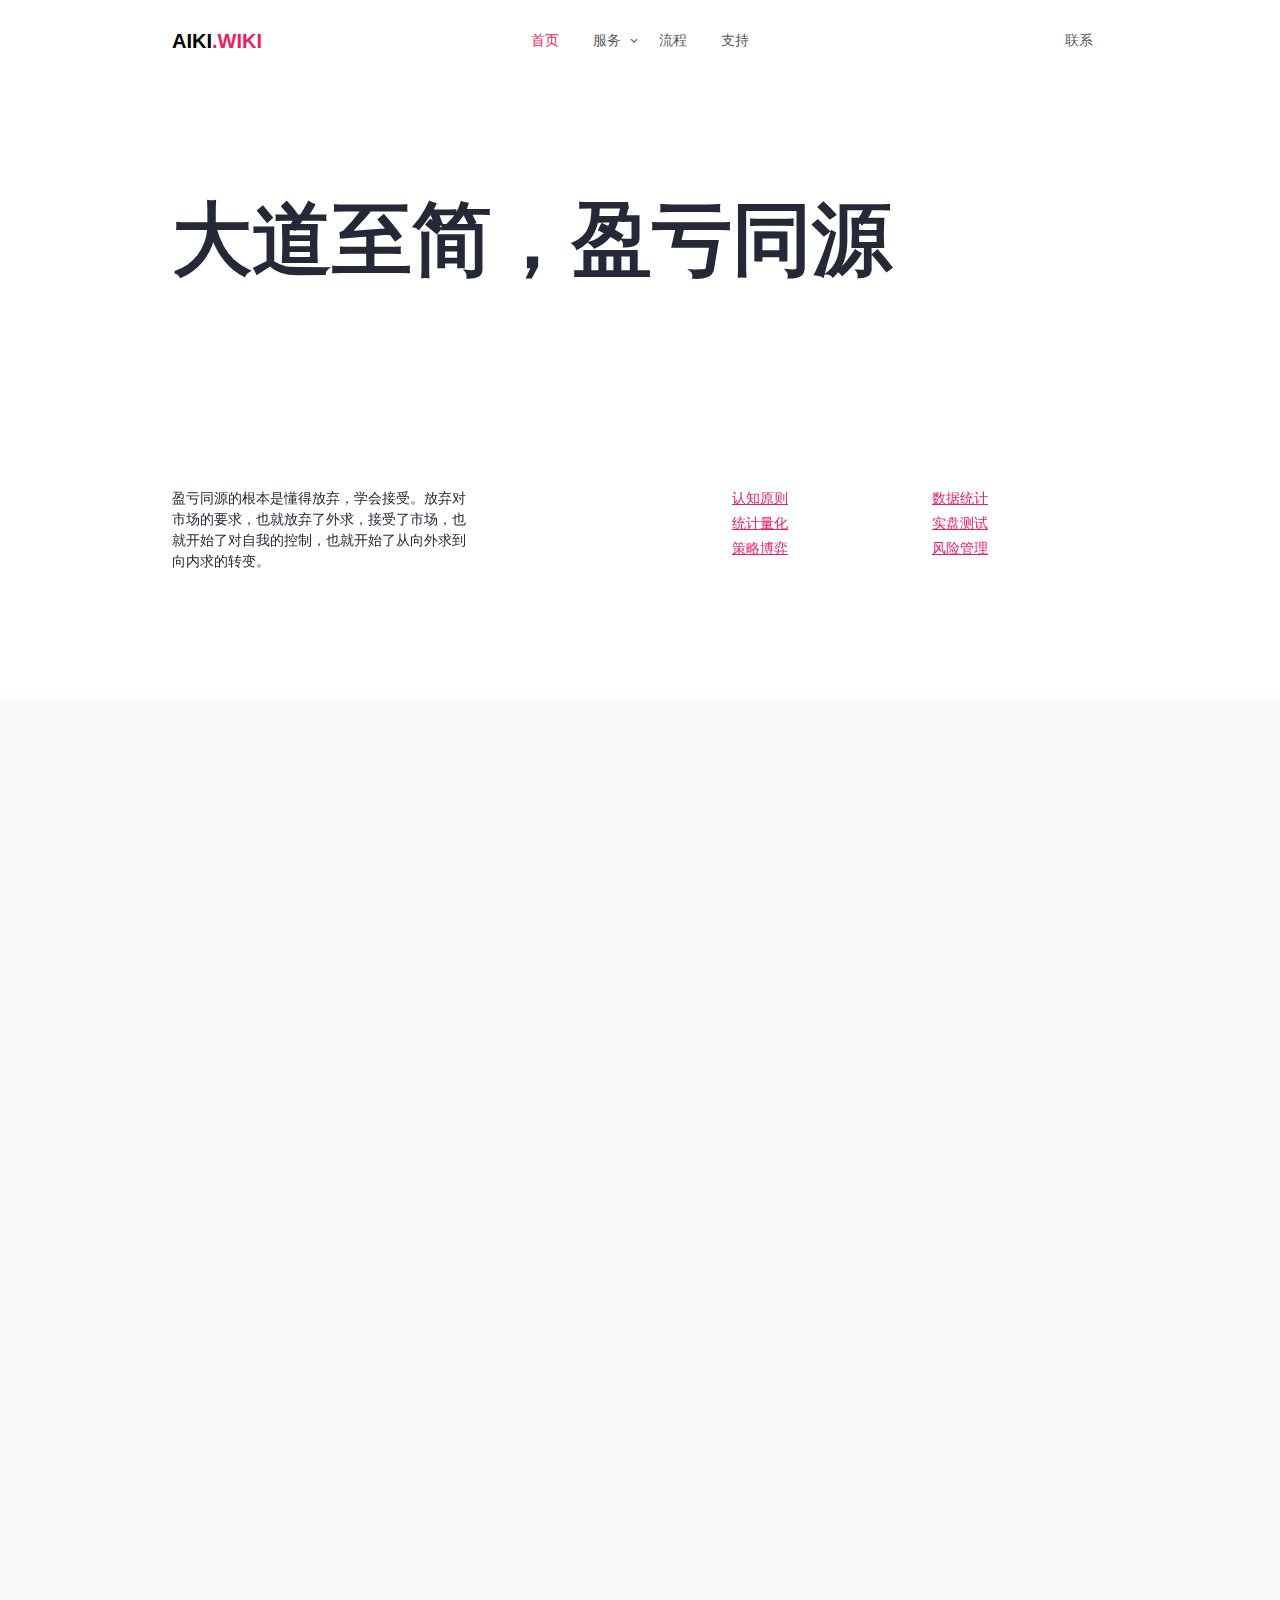
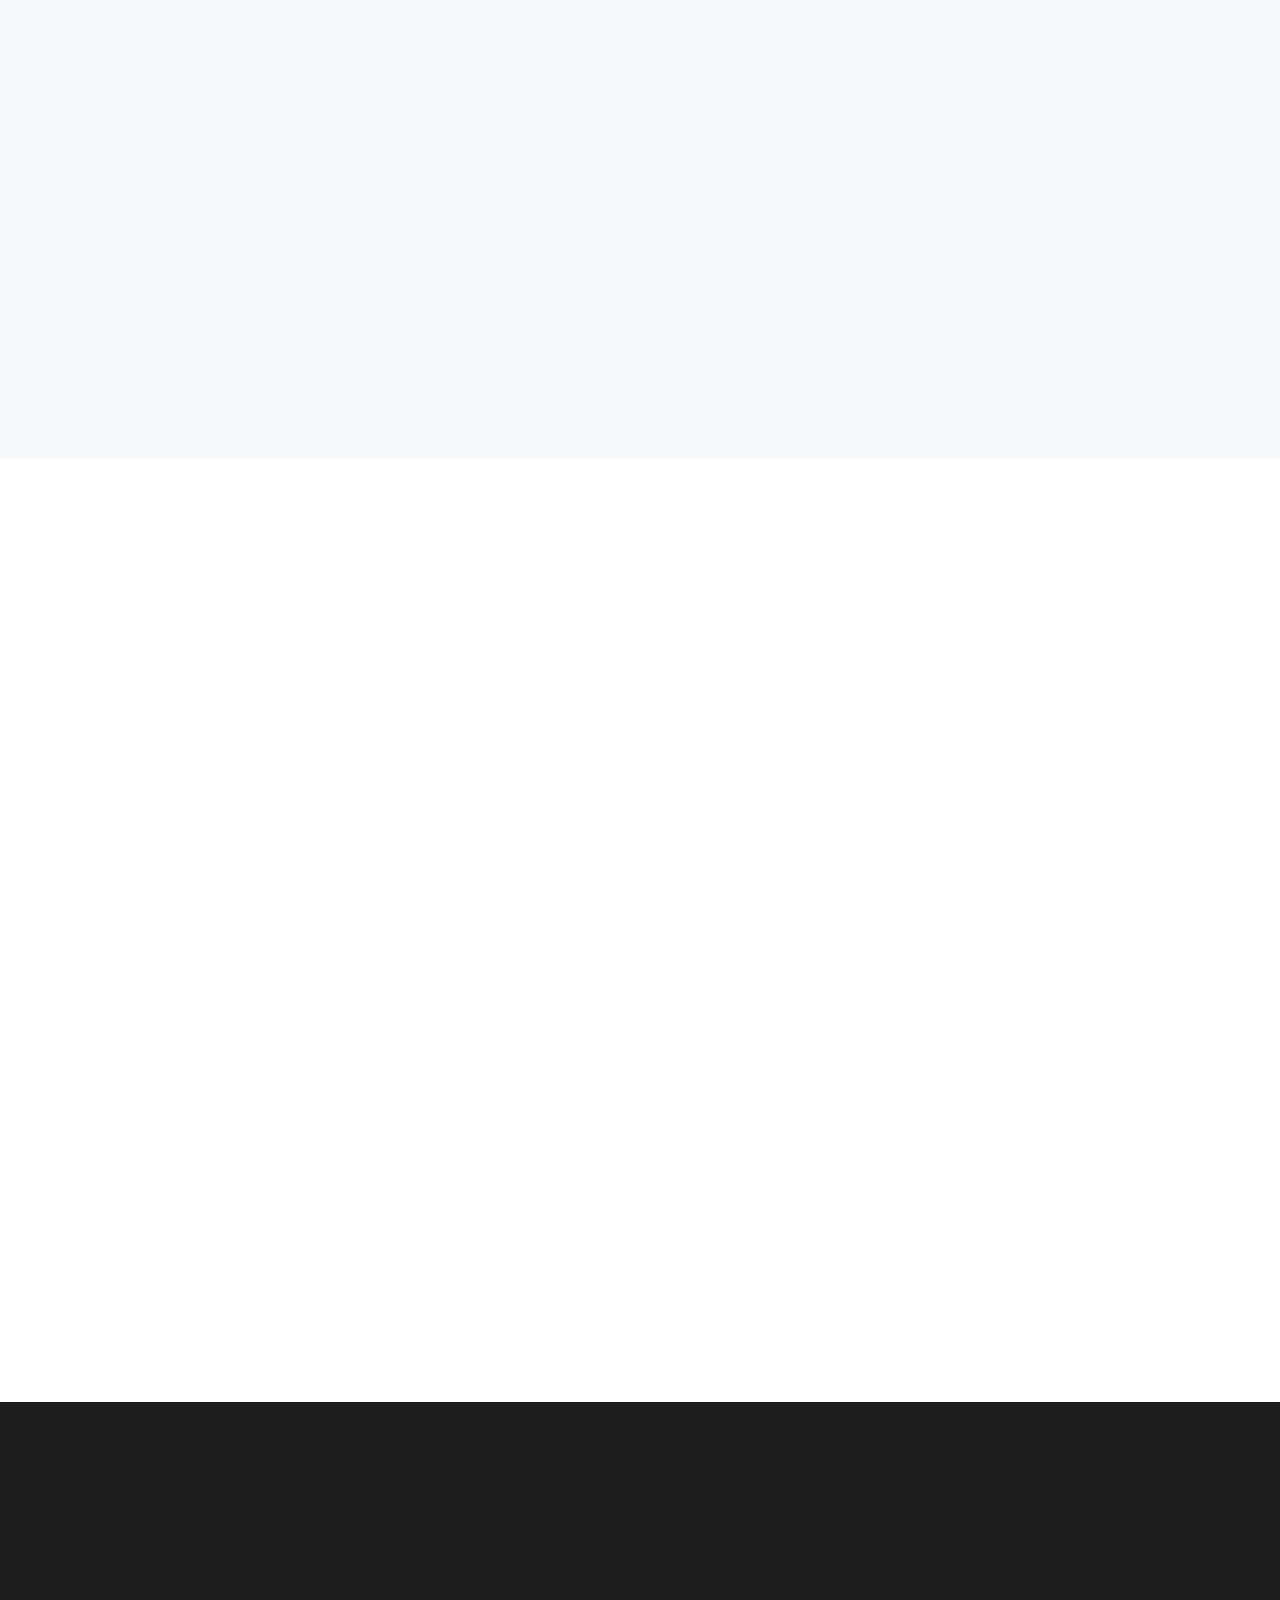
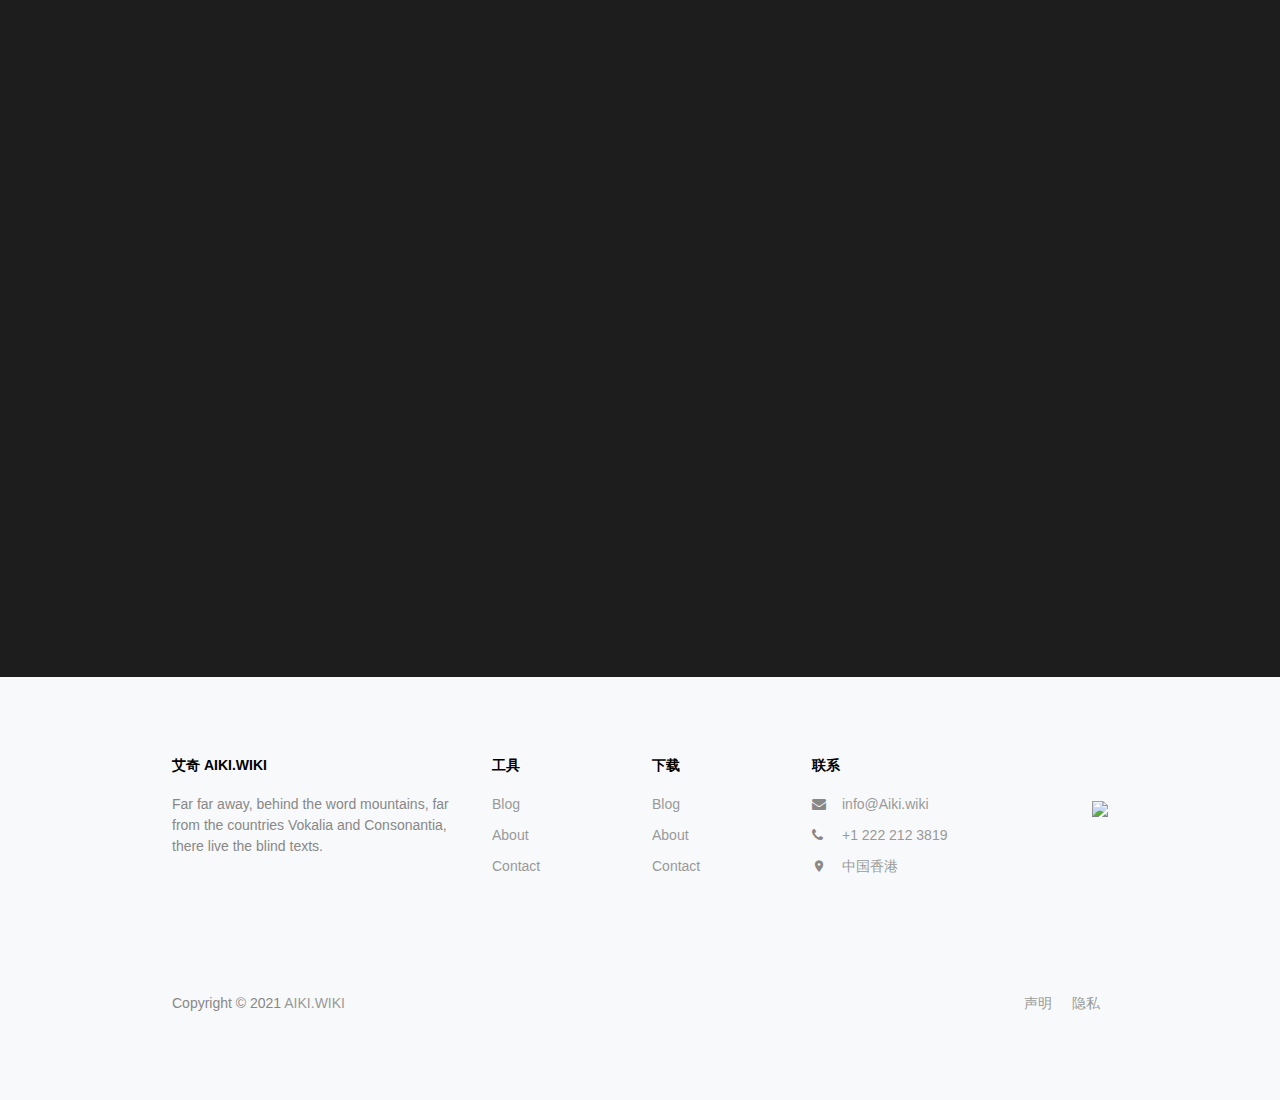
==== commit e49d9411: "Add files via upload" ====
--- a/index.html
+++ b/index.html
@@ -4,8 +4,10 @@
 	<!-- Required meta tags -->
 	<meta charset="utf-8">
 	<meta name="viewport" content="width=device-width, initial-scale=1">
-		
+	<link rel="apple-touch-icon-precomposed" sizes="76x76" type="image/svg+xml"  href="images/ico.svg">	
+	<link rel="icon"  type="image/svg+xml" href="images/ico.svg">
 	<link rel="icon" type="image/png"  href="images/32.png">
+	
 	<link rel="stylesheet" href="css/1css2.css">
 
 	<link rel="stylesheet" href="fonts/icomoon/style.css">
@@ -33,8 +35,9 @@
 	<nav class="site-nav js-site-navbar site-navbar-target" id="site-navbar-target">
 		<div class="container site-navigation">
 			<div class="row">
+			
 				<div class="col-6 col-md-2 col-lg-2">
-					<a href="index.html" class="logo m-0 float-start">AIKI<span class="text-primary">.</span></a>
+					<a href="index.html" class="logo m-0 float-start">AIKI<span class="text-primary">.WIKI</span></a>
 				</div>
 				<div class="col-md-8 d-none d-md-block col-lg-8 text-center">
 					<ul class="js-clone-nav d-none d-lg-inline-block text-start site-menu p-0 m-0 ">
@@ -58,12 +61,12 @@
 						<li><a href="#process-section" class="nav-link">流程</a></li>
 						
 						
-						<li><a href="#about-section" class="nav-link">关于</a></li>
+						<li><a href="#support-section" class="nav-link">支持</a></li>
 					</ul>
 				</div>
 				<div class="col-6 col-md-2 col-lg-2">
 					<ul class="js-clone-nav d-none d-lg-inline-block text-end float-end site-menu p-0 m-0 ">
-						<li><a href="#contact-section" class="nav-link">联系</a></li>
+						<li><a href="#about-section" class="nav-link">联系</a></li>
 					</ul>
 					<a href="#" class="burger ms-auto float-end site-menu-toggle js-menu-toggle d-inline-block d-lg-none" data-toggle="collapse" data-target="#main-navbar">
 						<span></span>
@@ -94,16 +97,16 @@
 					<div class="row">
 						<div class="col-lg-6" data-aos="fade-up" data-aos-delay="100">
 							<ul class="list-unstyled links-underline">
-								<li><a href="#">Technology</a></li>
-								<li><a href="#">Marketing</a></li>
-								<li><a href="#">Product &amp; Design</a></li>
+								<li><a href="#">认知原则</a></li>
+								<li><a href="#">统计量化</a></li>
+								<li><a href="#">策略博弈</a></li>
 							</ul>
 						</div>
 						<div class="col-lg-6" data-aos="fade-up" data-aos-delay="200">
 							<ul class="list-unstyled links-underline">
-								<li><a href="#">Strategic Consulting</a></li>
-								<li><a href="#">Business Synergies</a></li>
-								<li><a href="#">Fundrising</a></li>
+								<li><a href="#">数据统计</a></li>
+								<li><a href="#">实盘测试</a></li>
+								<li><a href="#">风险管理</a></li>
 							</ul>
 						</div>
 					</div>
@@ -118,7 +121,7 @@
 			<div class="row mb-5 ">
 				<div class="col-lg-6" data-aos="fade-up" data-aos-delay="0">
 					<div class="heading-wrap">
-						<h2 class="heading">Services</h2>
+						<h2 class="heading">合作</h2>
 					</div>
 				</div>
 				<div class="col-lg-5 ml-auto" data-aos="fade-up" data-aos-delay="100">
@@ -173,12 +176,82 @@
 		</div>
 	</div>
 
-	<div class="section section-4" id="about-section">
-		<div class="container">
+	
+
+
+	<div class="section section-3" id="process-section">
+		<div class="container">
+			
 			<div class="row mb-5">
 				<div class="col-lg-6"  data-aos="fade-up" data-aos-delay="0">
 					<div class="heading-wrap">
-						<h2 class="heading text-white">about</h2>
+						<h2 class="heading ">Our process</h2>
+					</div>
+				</div>
+				<div class="col-lg-5 ml-auto"  data-aos="fade-up" data-aos-delay="100">
+					<p class="mb-4"><strong class="text-black">Separated they live in Bookmarksgrove</strong> right at the coast of the Semantics, a large language ocean. Far far away, behind the word mountains, far from the countries Vokalia and Consonantia, there live the blind texts.</p>
+					<p><a href="#" class="btn btn-primary me-4">Learn More</a> <a href="#" class="link-muted">Scroll down</a></p>
+				</div>
+			</div>
+
+			<div class="row g-5">
+				<div class="col-xs-12 col-sm-6 col-md-6 col-lg-4">
+					<div class="step active"  data-aos="fade-up" data-aos-delay="100">
+						<span class="number">01</span>
+						<h3>Information Gathering</h3>
+						<p class="mb-3">Far far away, behind the word mountains, far from the countries Vokalia and Consonantia, there live the blind texts.</p>
+					</div>
+				</div>
+				<div class="col-xs-12 col-sm-6 col-md-6 col-lg-4">
+					<div class="step"  data-aos="fade-up" data-aos-delay="200">
+						<span class="number">02</span>
+						<h3>Planning</h3>
+						<p class="mb-3">Far far away, behind the word mountains, far from the countries Vokalia and Consonantia, there live the blind texts.</p>
+					</div>
+				</div>
+
+				<div class="col-xs-12 col-sm-6 col-md-6 col-lg-4">
+					<div class="step"  data-aos="fade-up" data-aos-delay="300">
+						<span class="number">03</span>
+						<h3>Design</h3>
+						<p class="mb-3">Far far away, behind the word mountains, far from the countries Vokalia and Consonantia, there live the blind texts.</p>
+					</div>
+				</div>
+
+				<div class="col-xs-12 col-sm-6 col-md-6 col-lg-4">
+					<div class="step"  data-aos="fade-up" data-aos-delay="100">
+						<span class="number">04</span>
+						<h3>Development</h3>
+						<p class="mb-3">Far far away, behind the word mountains, far from the countries Vokalia and Consonantia, there live the blind texts.</p>
+					</div>
+				</div>
+				<div class="col-xs-12 col-sm-6 col-md-6 col-lg-4">
+					<div class="step"  data-aos="fade-up" data-aos-delay="200">
+						<span class="number">05</span>
+						<h3>Testing and Delivery</h3>
+						<p class="mb-3">Far far away, behind the word mountains, far from the countries Vokalia and Consonantia, there live the blind texts.</p>
+					</div>
+				</div>
+
+				<div class="col-xs-12 col-sm-6 col-md-6 col-lg-4">
+					<div class="step"  data-aos="fade-up" data-aos-delay="300">
+						<span class="number">06</span>
+						<h3>Maintenance</h3>
+						<p class="mb-3">Far far away, behind the word mountains, far from the countries Vokalia and Consonantia, there live the blind texts.</p>
+					</div>
+				</div>				
+
+			</div>
+
+		</div>
+	</div>
+
+<div class="section section-4" id="support-section"><!--交易支持-->
+		<div class="container">
+			<div class="row mb-5">
+				<div class="col-lg-6"  data-aos="fade-up" data-aos-delay="0">
+					<div class="heading-wrap">
+						<h2 class="heading text-white">交易支持</h2>
 					</div>
 				</div>
 				<div class="col-lg-5 ml-auto"  data-aos="fade-up" data-aos-delay="100">
@@ -190,22 +263,22 @@
 				<div class="col-xs-12 col-sm-6 col-md-6"  data-aos="fade-up" data-aos-delay="100">
 					<div class="client active">
 						<img src="images/logo-goldline.png" alt="Image">
-						<h3>Goldline</h3>
+						<h3>Metaquotes MT4/MT5</h3>
 						<p>Far far away, behind the word mountains, far from the countries Vokalia and Consonantia, there live the blind texts.</p>
 					</div>
 				</div>
 				<div class="col-xs-12 col-sm-6 col-md-6"  data-aos="fade-up" data-aos-delay="200">
 					<div class="client">
 						<img src="images/logo-foxhub.png" alt="Image">
-						<h3>Foxhub</h3>
+						<h3>EXNESS</h3>
 						<p>Far far away, behind the word mountains, far from the countries Vokalia and Consonantia, there live the blind texts.</p>
 					</div>
 				</div>
 				<div class="col-xs-12 col-sm-6 col-md-6"  data-aos="fade-up" data-aos-delay="100">
 					<div class="client">
 						<img src="images/logo-ideaa.png" alt="Image">
-						<h3>Ideaa</h3>
-						<p>Far far away, behind the word mountains, far from the countries Vokalia and Consonantia, there live the blind texts.</p>
+						<h3>阿里云服务器</h3>
+						<p>24小时交易主机</p>
 					</div>
 				</div>
 
@@ -216,48 +289,25 @@
 						<p>Far far away, behind the word mountains, far from the countries Vokalia and Consonantia, there live the blind texts.</p>
 					</div>
 				</div>
-				<div class="col-xs-12 col-sm-6 col-md-6"  data-aos="fade-up" data-aos-delay="100">
-					<div class="client">
-						<img src="images/logo-treva.png" alt="Image">
-						<h3>Treva</h3>
-						<p>Far far away, behind the word mountains, far from the countries Vokalia and Consonantia, there live the blind texts.</p>
-					</div>
-				</div>
-				<div class="col-xs-12 col-sm-6 col-md-6"  data-aos="fade-up" data-aos-delay="200">
-					<div class="client">
-						<img src="images/logo-goldline.png" alt="Image">
-						<h3>Goldline</h3>
-						<p>Far far away, behind the word mountains, far from the countries Vokalia and Consonantia, there live the blind texts.</p>
-					</div>
-				</div>
-			</div>
-		</div>
-	</div>
-
-
-
-
-
-	<div class="site-footer">
+
+			</div>
+		</div>
+	</div>
+
+	<div class="site-footer" id="about-section">
 		<div class="inner first">
 			<div class="container">
 				<div class="row">
 					<div class="col-md-6 col-lg-4">
 						<div class="widget">
-							<h3 class="heading">About</h3>
+							<h3 class="heading">艾奇 AIKI.WIKI</h3>
 							<p>Far far away, behind the word mountains, far from the countries Vokalia and Consonantia, there live the blind texts.</p>
 						</div>
-						<div class="widget">
-							<ul class="list-unstyled social">
-								<li><a href="#"><span class="icon-twitter"></span></a></li>
-								<li><a href="#"><span class="icon-instagram"></span></a></li>
-								<li><a href="#"><span class="icon-facebook"></span></a></li>
-							</ul>
-						</div>
+
 					</div>
 					<div class="col-md-6 col-lg-2 pl-lg-5">
 						<div class="widget">
-							<h3 class="heading">Pages</h3>
+							<h3 class="heading">工具</h3>
 							<ul class="links list-unstyled">
 								<li><a href="#">Blog</a></li>
 								<li><a href="#">About</a></li>
@@ -267,7 +317,7 @@
 					</div>
 					<div class="col-md-6 col-lg-2">
 						<div class="widget">
-							<h3 class="heading">Resources</h3>
+							<h3 class="heading">下载</h3>
 							<ul class="links list-unstyled">
 								<li><a href="#">Blog</a></li>
 								<li><a href="#">About</a></li>
@@ -276,13 +326,17 @@
 						</div>
 					</div>
 					<div class="col-md-6 col-lg-4">
-						<div class="widget">
-							<h3 class="heading">Contact</h3>
+						<div class="widget" style="display:flex;justify-content: space-between;">
+						<div>
+							<h3 class="heading">联系</h3>
 							<ul class="list-unstyled quick-info links">
-								<li class="email"><a href="#">info@untree.co</a></li>
+								<li class="email"><a href="#">info@Aiki.wiki</a></li>
 								<li class="phone"><a href="#">+1 222 212 3819</a></li>
-								<li class="address"><a href="#">43 Raymouth Rd. Baltemoer, London 3910</a></li>
-							</ul>
+								<li class="address"><a href="#">中国香港</a></li>
+							</ul>
+							</div>
+							
+							<div style="padding-top:40px;"><img src="images/group.png"/></div>
 						</div>
 					</div>
 				</div>
@@ -295,12 +349,12 @@
 			<div class="container">
 				<div class="row text-center text-md-start">
 					<div class="col-md-6 mb-3 mb-md-0">
-						<p>Copyright &copy; 2021 <a href="http://www.AIKI.WIKI/" target="_blank" rel="nofollow noopener">Aiki.wiki</a>
+						<p>Copyright &copy; 2021 <a href="http://www.AIKI.WIKI/" target="_blank" rel="nofollow noopener">AIKI.WIKI</a>
 						</p>
 					</div>
 					<div class="col-md-6 text-md-end">
-						<a href="#" class="mx-2">Terms</a>
-						<a href="#" class="mx-2">Privacy</a>
+						<a href="#" class="mx-2">声明</a>
+						<a href="#" class="mx-2">隐私</a>
 					</div>
 				</div>
 			</div>
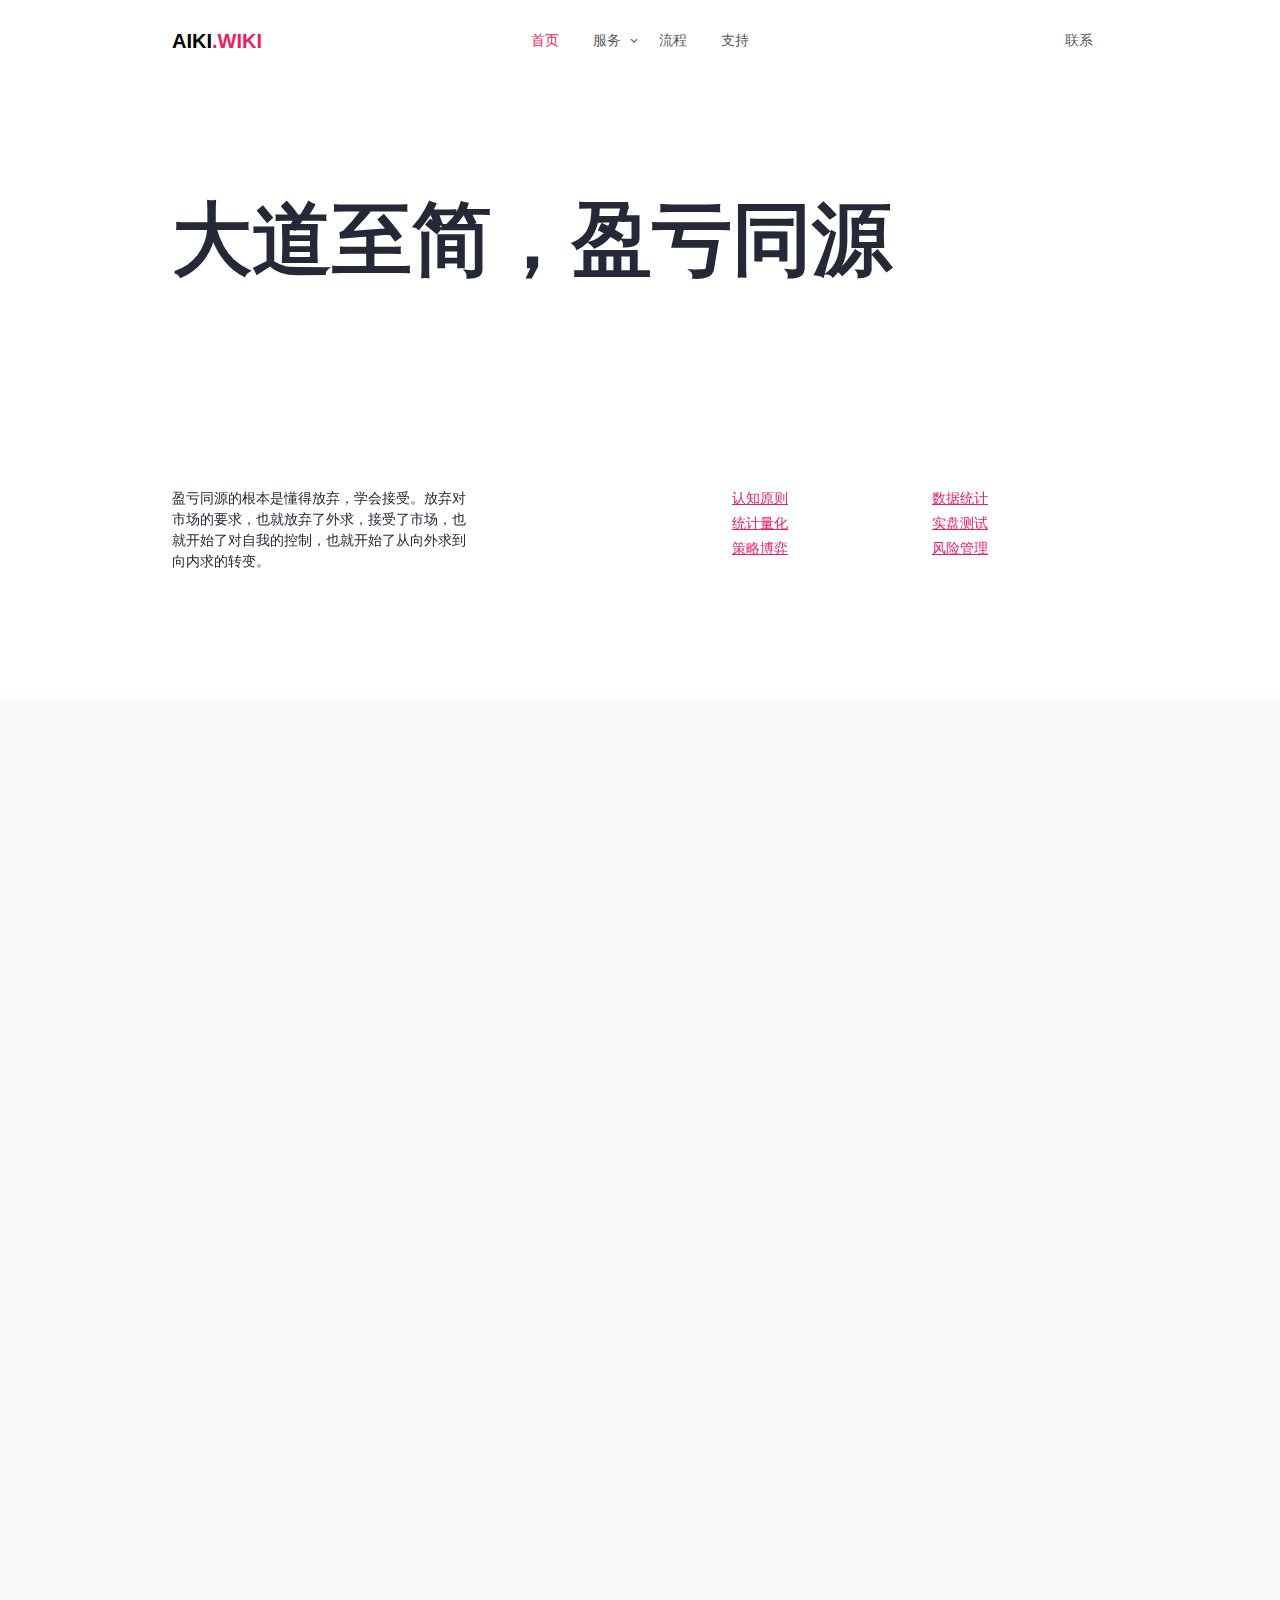
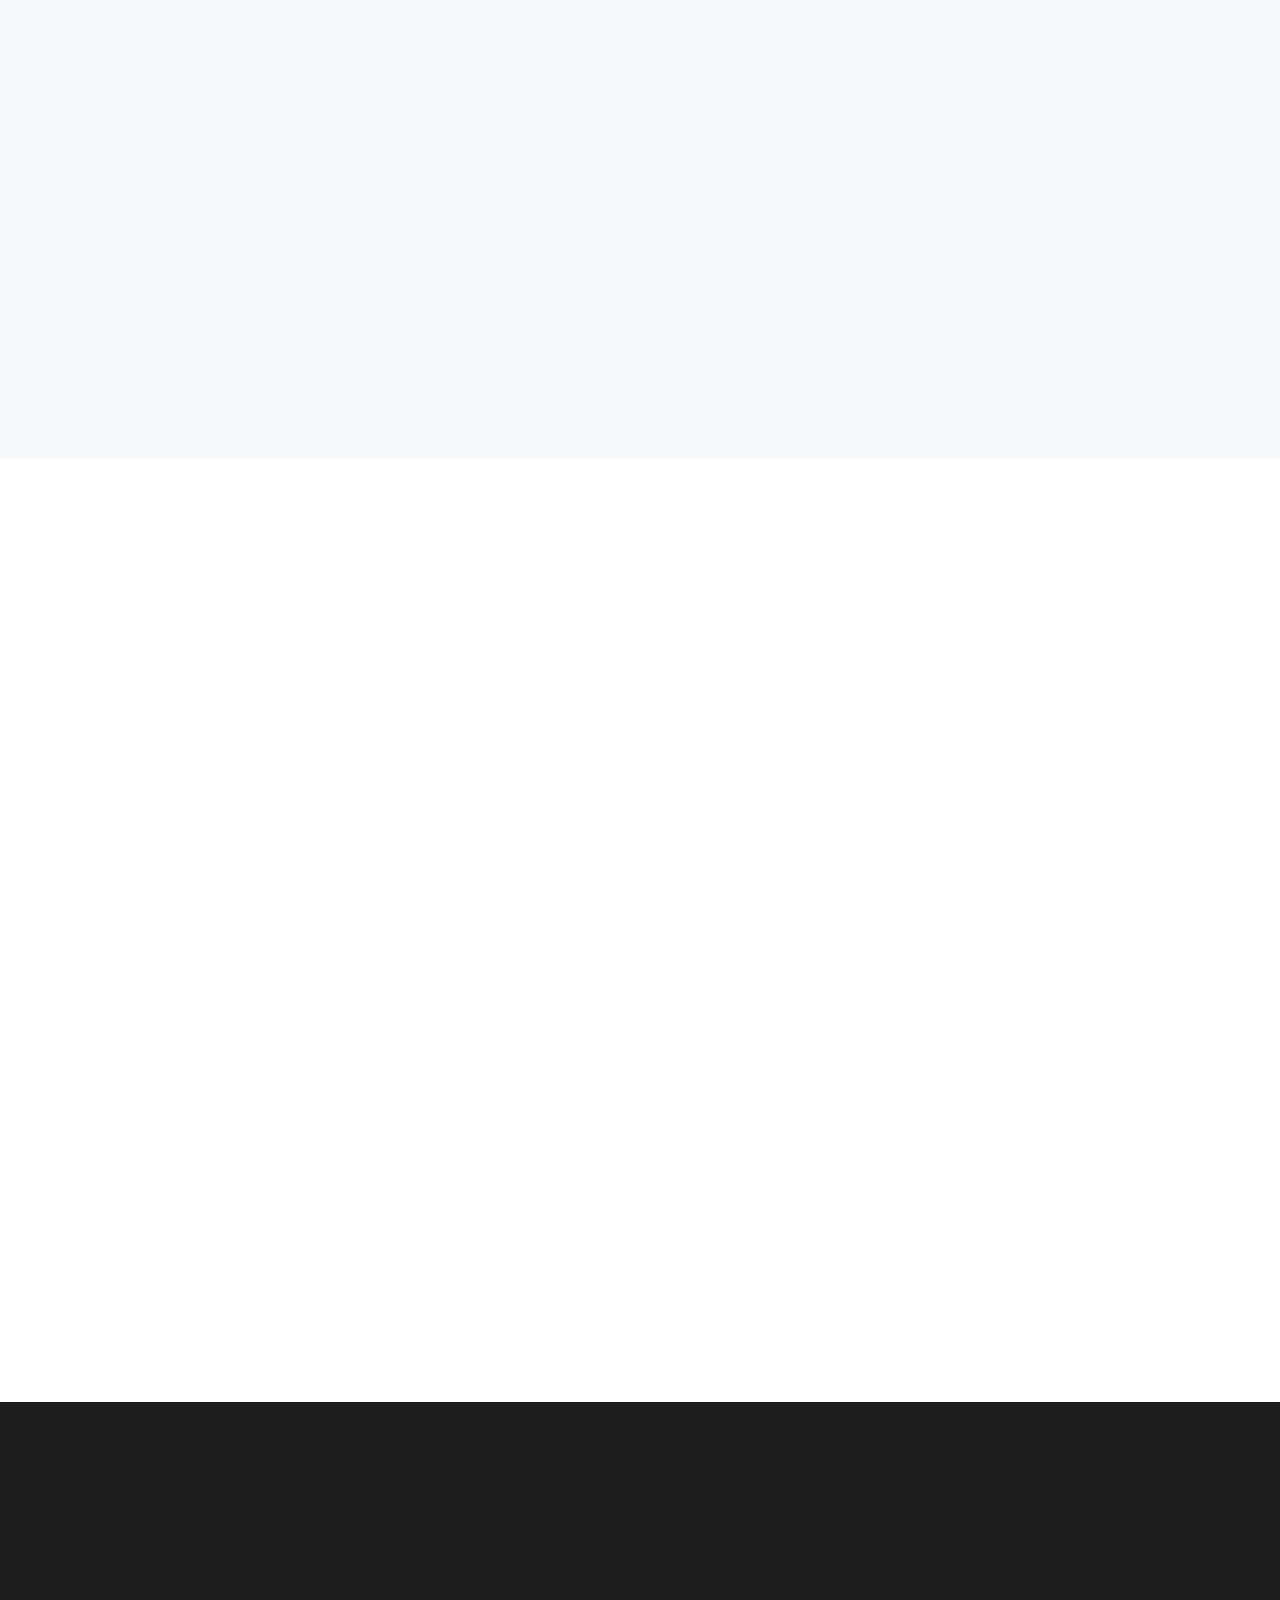
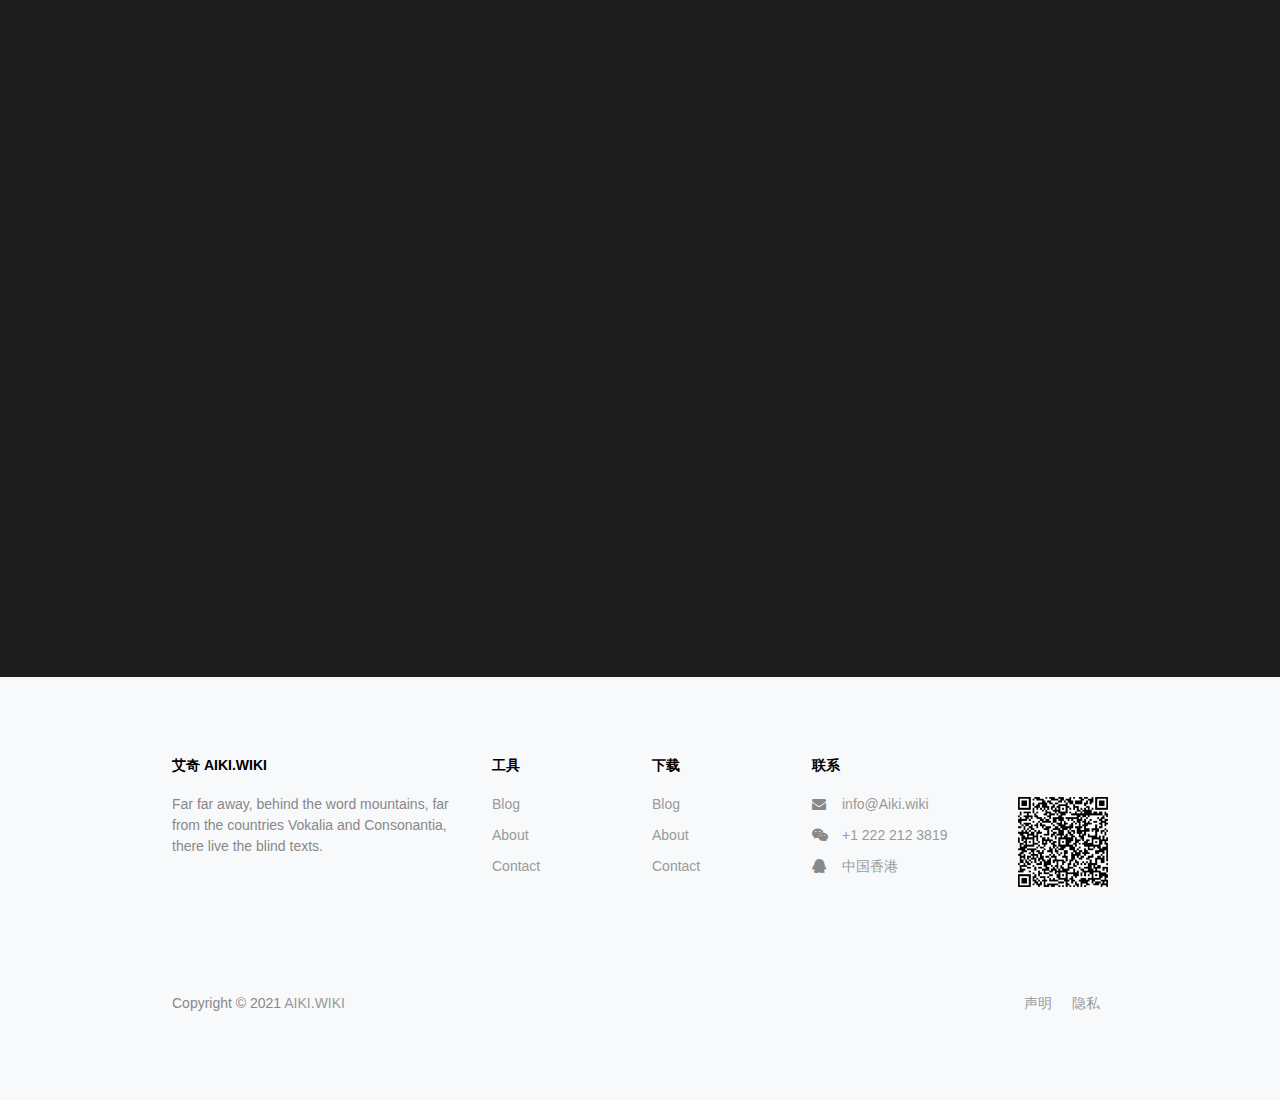
==== commit 3c161673: "Add files via upload" ====
--- a/index.html
+++ b/index.html
@@ -4,11 +4,9 @@
 	<!-- Required meta tags -->
 	<meta charset="utf-8">
 	<meta name="viewport" content="width=device-width, initial-scale=1">
-	<link rel="apple-touch-icon-precomposed" sizes="76x76" type="image/svg+xml"  href="images/ico.svg">	
-	<link rel="icon"  type="image/svg+xml" href="images/ico.svg">
-	<link rel="icon" type="image/png"  href="images/32.png">
-	
-	<link rel="stylesheet" href="css/1css2.css">
+	<link rel="apple-touch-icon-precomposed" sizes="76x76" href="./images/76.png">
+	<link rel="icon"  type="image/svg+xml" href="./images/ico.svg">
+	<link rel="icon" type="image/png"  href="./images/32.png">
 
 	<link rel="stylesheet" href="fonts/icomoon/style.css">
 	<link rel="stylesheet" href="fonts/flaticon/font/flaticon.css">
